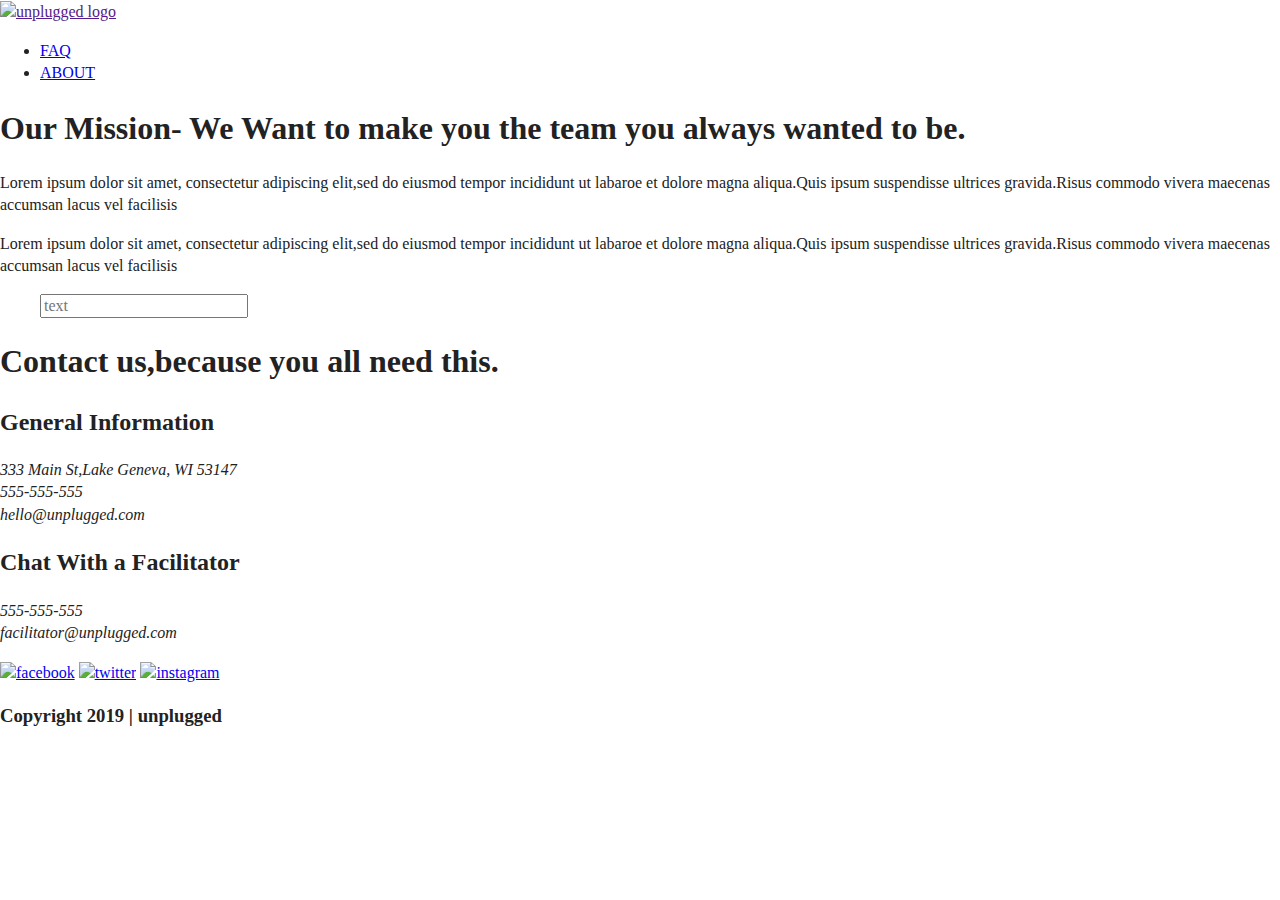
==== about/index.html @ 47b079c8 "Updated About Page" ====
<!doctype html>
<html class="no-js" lang="">

<head>
  <meta charset="utf-8">
  <title></title>
  <meta name="description" content="">
  <meta name="viewport" content="width=device-width, initial-scale=1">

  <meta property="og:title" content="">
  <meta property="og:type" content="">
  <meta property="og:url" content="">
  <meta property="og:image" content="">

  <link rel="manifest" href="site.webmanifest">
  <link rel="apple-touch-icon" href="icon.png">
  <!-- Place favicon.ico in the root directory -->

  <link rel="stylesheet" href="../css/normalize.css">
  <link rel="stylesheet" href="../css/main.css">

  <meta name="theme-color" content="#fafafa">
</head>

<body>
   
      <header>
          
         <div class="content-wrapper">
             
            <a href=""><img scr="" alt="unplugged logo"></a>  

                  <div class="header-divider"></div>
                
                     <nav>  
                            <ul>
                            <li><a href="../faq/index.html" target="_blank">FAQ</a></li>
                            <li><a href="../about/index.html" target="_blank">ABOUT</a></li>
                            </ul>

                     </nav>

          </div>
               
       </header>
       
       <main>
         
           <section class="mission">

             <div class="content-wrapper">

                  <div class="mission-content">
                    
                   <h1>Our Mission- We Want to make you the team you always wanted to be.</h1>

                   <p>Lorem ipsum dolor sit amet, consectetur adipiscing elit,sed do eiusmod tempor incididunt ut labaroe et dolore magna aliqua.Quis ipsum suspendisse ultrices gravida.Risus commodo vivera maecenas accumsan lacus vel facilisis</p>

                   <p>Lorem ipsum dolor sit amet, consectetur adipiscing elit,sed do eiusmod tempor incididunt ut labaroe et dolore magna aliqua.Quis ipsum suspendisse ultrices gravida.Risus commodo vivera maecenas accumsan lacus vel facilisis</p>

                  </div>

             </div><!---- Mission Content Wrapper Ends-->
             

           </section>

           <section class="map">

            <figure>
              
              <input placeholder="text">

            </figure>
             
           </section>

           <section class="contact-section">

              <div calss="content-wrapper">
                
              <h1>Contact us,because you all need this.</h1>
               
                  <div class="general-info">
                    
                    <h2>General Information</h2>
                    <address>
                        <p>
                          333 Main St,Lake Geneva, WI 53147
                          <br>
                          555-555-555
                          <br>
                          hello@unplugged.com
                        </p>
                    </address>

                   </div>

                  <div class="facilitator">
                    
                    <h2>Chat With a Facilitator</h2>
                    <address>
                      <p>
                        
                        555-555-555
                        <br>
                        facilitator@unplugged.com
                      </p>
                    </address>


                  </div>

              </div>
             
           </section>

       </main> 

       <footer>
          
          <div class="content-wrapper">
            
            <div class="footer-content">
              
                <address class="contact">
                  
                </address>

                <div class="social">
                  

                   <div class="social-icons">
                    
                   <p>

                     <a href="https://www.facebook.com/" target="_blank"><img scr="img/facebook.png" alt="facebook"></a>
                     <a href="https://www.facebook.com/" target="_blank"><img scr="img/twitter.png" alt="twitter"></a>
                     <a href="https://www.facebook.com/" target="_blank"><img scr="img/instagram.png" alt="instagram"></a>

                   </p>

                   </div>

                </div>
                
                <div class="copyright">
                  <h3>Copyright 2019 | unplugged</h3>
                </div>
                    

           </div>

          </div>   
       
        </footer>    
 
  <script src="../js/vendor/modernizr-3.11.2.min.js"></script>
  <script src="../js/plugins.js"></script>
  <script src="../js/main.js"></script>

  <!-- Google Analytics: change UA-XXXXX-Y to be your site's ID. -->
  <script>
    window.ga = function () { ga.q.push(arguments) }; ga.q = []; ga.l = +new Date;
    ga('create', 'UA-XXXXX-Y', 'auto'); ga('set', 'anonymizeIp', true); ga('set', 'transport', 'beacon'); ga('send', 'pageview')
  </script>
  <script src="https://www.google-analytics.com/analytics.js" async></script>
</body>

</html>
---- css/main.css ----
/*! HTML5 Boilerplate v8.0.0 | MIT License | https://html5boilerplate.com/ */

/* main.css 2.1.0 | MIT License | https://github.com/h5bp/main.css#readme */
/*
 * What follows is the result of much research on cross-browser styling.
 * Credit left inline and big thanks to Nicolas Gallagher, Jonathan Neal,
 * Kroc Camen, and the H5BP dev community and team.
 */

/* ==========================================================================
   Base styles: opinionated defaults
   ========================================================================== */

html {
  color: #222;
  font-size: 1em;
  line-height: 1.4;
}

/*
 * Remove text-shadow in selection highlight:
 * https://twitter.com/miketaylr/status/12228805301
 *
 * Vendor-prefixed and regular ::selection selectors cannot be combined:
 * https://stackoverflow.com/a/16982510/7133471
 *
 * Customize the background color to match your design.
 */

::-moz-selection {
  background: #b3d4fc;
  text-shadow: none;
}

::selection {
  background: #b3d4fc;
  text-shadow: none;
}

/*
 * A better looking default horizontal rule
 */

hr {
  display: block;
  height: 1px;
  border: 0;
  border-top: 1px solid #ccc;
  margin: 1em 0;
  padding: 0;
}

/*
 * Remove the gap between audio, canvas, iframes,
 * images, videos and the bottom of their containers:
 * https://github.com/h5bp/html5-boilerplate/issues/440
 */

audio,
canvas,
iframe,
img,
svg,
video {
  vertical-align: middle;
}

/*
 * Remove default fieldset styles.
 */

fieldset {
  border: 0;
  margin: 0;
  padding: 0;
}

/*
 * Allow only vertical resizing of textareas.
 */

textarea {
  resize: vertical;
}

/* ==========================================================================
   Author's custom styles
   ========================================================================== */

/* ==========================================================================
   Helper classes
   ========================================================================== */

/*
 * Hide visually and from screen readers
 */

.hidden,
[hidden] {
  display: none !important;
}

/*
 * Hide only visually, but have it available for screen readers:
 * https://snook.ca/archives/html_and_css/hiding-content-for-accessibility
 *
 * 1. For long content, line feeds are not interpreted as spaces and small width
 *    causes content to wrap 1 word per line:
 *    https://medium.com/@jessebeach/beware-smushed-off-screen-accessible-text-5952a4c2cbfe
 */

.sr-only {
  border: 0;
  clip: rect(0, 0, 0, 0);
  height: 1px;
  margin: -1px;
  overflow: hidden;
  padding: 0;
  position: absolute;
  white-space: nowrap;
  width: 1px;
  /* 1 */
}

/*
 * Extends the .sr-only class to allow the element
 * to be focusable when navigated to via the keyboard:
 * https://www.drupal.org/node/897638
 */

.sr-only.focusable:active,
.sr-only.focusable:focus {
  clip: auto;
  height: auto;
  margin: 0;
  overflow: visible;
  position: static;
  white-space: inherit;
  width: auto;
}

/*
 * Hide visually and from screen readers, but maintain layout
 */

.invisible {
  visibility: hidden;
}

/*
 * Clearfix: contain floats
 *
 * For modern browsers
 * 1. The space content is one way to avoid an Opera bug when the
 *    `contenteditable` attribute is included anywhere else in the document.
 *    Otherwise it causes space to appear at the top and bottom of elements
 *    that receive the `clearfix` class.
 * 2. The use of `table` rather than `block` is only necessary if using
 *    `:before` to contain the top-margins of child elements.
 */

.clearfix::before,
.clearfix::after {
  content: " ";
  display: table;
}

.clearfix::after {
  clear: both;
}

/* ==========================================================================
   EXAMPLE Media Queries for Responsive Design.
   These examples override the primary ('mobile first') styles.
   Modify as content requires.
   ========================================================================== */

@media only screen and (min-width: 35em) {
  /* Style adjustments for viewports that meet the condition */
}

@media print,
  (-webkit-min-device-pixel-ratio: 1.25),
  (min-resolution: 1.25dppx),
  (min-resolution: 120dpi) {
  /* Style adjustments for high resolution devices */
}

/* ==========================================================================
   Print styles.
   Inlined to avoid the additional HTTP request:
   https://www.phpied.com/delay-loading-your-print-css/
   ========================================================================== */

@media print {
  *,
  *::before,
  *::after {
    background: #fff !important;
    color: #000 !important;
    /* Black prints faster */
    box-shadow: none !important;
    text-shadow: none !important;
  }

  a,
  a:visited {
    text-decoration: underline;
  }

  a[href]::after {
    content: " (" attr(href) ")";
  }

  abbr[title]::after {
    content: " (" attr(title) ")";
  }

  /*
   * Don't show links that are fragment identifiers,
   * or use the `javascript:` pseudo protocol
   */
  a[href^="#"]::after,
  a[href^="javascript:"]::after {
    content: "";
  }

  pre {
    white-space: pre-wrap !important;
  }

  pre,
  blockquote {
    border: 1px solid #999;
    page-break-inside: avoid;
  }

  /*
   * Printing Tables:
   * https://web.archive.org/web/20180815150934/http://css-discuss.incutio.com/wiki/Printing_Tables
   */
  thead {
    display: table-header-group;
  }

  tr,
  img {
    page-break-inside: avoid;
  }

  p,
  h2,
  h3 {
    orphans: 3;
    widows: 3;
  }

  h2,
  h3 {
    page-break-after: avoid;
  }
}
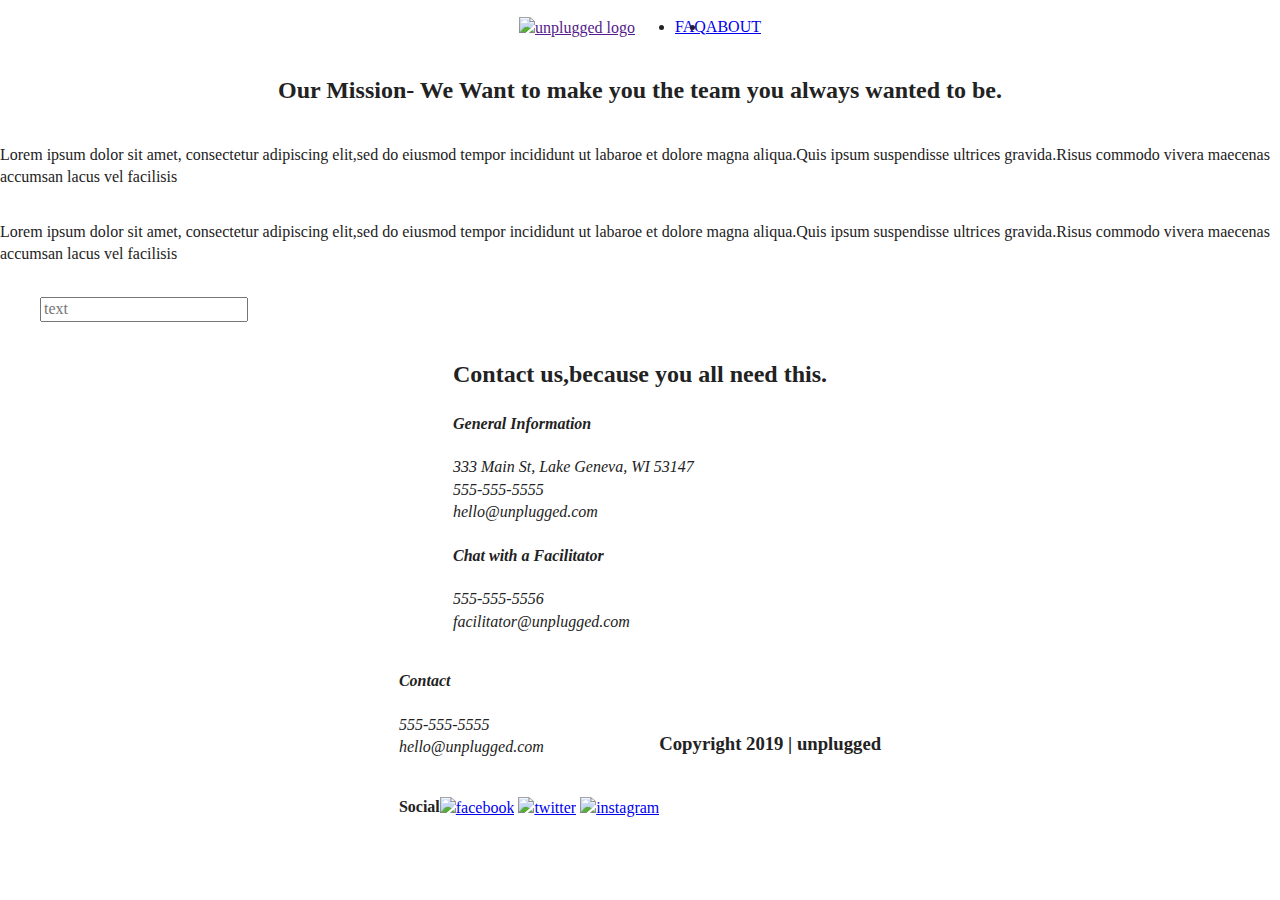
==== commit a6957445: "Updated home, faq,about and css pages" ====
--- a/about/index.html
+++ b/about/index.html
@@ -25,7 +25,6 @@
 <body>
    
       <header>
-          
          <div class="content-wrapper">
              
             <a href=""><img scr="" alt="unplugged logo"></a>  
@@ -47,13 +46,10 @@
        <main>
          
            <section class="mission">
-
              <div class="content-wrapper">
+                  <h2>Our Mission- We Want to make you the team you always wanted to be.</h2>
 
                   <div class="mission-content">
-                    
-                   <h1>Our Mission- We Want to make you the team you always wanted to be.</h1>
-
                    <p>Lorem ipsum dolor sit amet, consectetur adipiscing elit,sed do eiusmod tempor incididunt ut labaroe et dolore magna aliqua.Quis ipsum suspendisse ultrices gravida.Risus commodo vivera maecenas accumsan lacus vel facilisis</p>
 
                    <p>Lorem ipsum dolor sit amet, consectetur adipiscing elit,sed do eiusmod tempor incididunt ut labaroe et dolore magna aliqua.Quis ipsum suspendisse ultrices gravida.Risus commodo vivera maecenas accumsan lacus vel facilisis</p>
@@ -61,61 +57,40 @@
                   </div>
 
              </div><!---- Mission Content Wrapper Ends-->
-             
-
+          
            </section>
 
            <section class="map">
-
-            <figure>
-              
-              <input placeholder="text">
-
-            </figure>
-             
+            <figure><input placeholder="text"></figure>           
            </section>
 
            <section class="contact-section">
 
               <div calss="content-wrapper">
                 
-              <h1>Contact us,because you all need this.</h1>
-               
-                  <div class="general-info">
-                    
-                    <h2>General Information</h2>
-                    <address>
-                        <p>
-                          333 Main St,Lake Geneva, WI 53147
-                          <br>
-                          555-555-555
-                          <br>
-                          hello@unplugged.com
-                        </p>
-                    </address>
-
-                   </div>
-
-                  <div class="facilitator">
-                    
-                    <h2>Chat With a Facilitator</h2>
-                    <address>
-                      <p>
-                        
-                        555-555-555
-                        <br>
-                        facilitator@unplugged.com
-                      </p>
-                    </address>
-
-
-                  </div>
-
-              </div>
-             
-           </section>
-
-       </main> 
+              <h2>Contact us,because you all need this.</h2>
+          
+              <address class="contact-content">
+              <div>
+              <h4>General Information</h4>
+              <p>
+              333 Main St, Lake Geneva, WI 53147<br>
+              555-555-5555<br>
+              hello@unplugged.com
+              </p>
+             </div>
+             <div>
+            <h4>Chat with a Facilitator</h4>
+            <p>
+              555-555-5556<br>
+              facilitator@unplugged.com
+            </p>
+            </div>
+            </address> <!-- contact-content div ends -->
+           
+          </div>
+      </section>
+    </main> 
 
        <footer>
           
@@ -124,11 +99,15 @@
             <div class="footer-content">
               
                 <address class="contact">
-                  
+                   <h4>Contact</h4>
+                    <p>
+                    555-555-5555<br>
+                    hello@unplugged.com
+                    </p>
                 </address>
 
                 <div class="social">
-                  
+                   <h4>Social</h4>
 
                    <div class="social-icons">
                     
@@ -143,16 +122,13 @@
                    </div>
 
                 </div>
-                
-                <div class="copyright">
-                  <h3>Copyright 2019 | unplugged</h3>
-                </div>
-                    
-
-           </div>
+              </div>
 
           </div>   
-       
+             
+            <div class="copyright">
+            <h3>Copyright 2019 | unplugged</h3>
+            </div>
         </footer>    
  
   <script src="../js/vendor/modernizr-3.11.2.min.js"></script>
--- a/css/main.css
+++ b/css/main.css
@@ -87,6 +87,131 @@
    Author's custom styles
    ========================================================================== */
 
+   /*----------BASE HEADER AND FOOTER STYLES-----------*/
+
+   header,
+   footer {
+    display: flex;
+    justify-content: center;
+    align-items: center;
+    flex-flow: row wrap;
+   }
+
+  .content-wrapper{
+    display: flex;
+    justify-content: center;
+    align-items: center;
+    flex-flow: row wrap;
+   }
+
+   header nav {
+    display: flex;
+    justify-content: space-around;
+    align-items: center;
+    flex-flow: row wrap;
+   }
+
+   header nav ul {
+
+    display: flex;
+    justify-content: center;
+    align-items: center;
+   }
+
+   footer .social{
+     display: flex;
+    justify-content: center;
+    align-items: center;
+
+   }
+
+   footer .social-icons{
+    display: flex;
+    justify-content: center;
+    align-items: center;
+   }
+
+   /*--------Main Area Base Styles----------*/
+
+   .hero-area {
+     display: flex;
+    justify-content: center;
+    align-items: center;
+    flex-flow: row wrap;
+   }
+
+   aside {
+     
+    display: flex;
+    justify-content: center;
+    align-items: center;
+    flex-flow: row wrap;
+   }
+
+   .features {
+    display: flex;
+    justify-content: center;
+    align-items: center;
+    flex-flow: row wrap;
+   }
+
+   .features-items{
+
+    display: flex;
+    justify-content: center;
+    align-items: center;
+    flex-flow: row wrap;
+   }
+   
+   .reviews{
+    display: flex;
+    justify-content: center;
+    align-items: center;
+    flex-flow: row wrap;
+   }
+
+
+   /***-------- About Page-----****/
+
+   .mission {
+
+    display: flex;
+    justify-content: center;
+    align-items: center;
+    flex-flow: row wrap;
+   }
+
+   .mission-content {
+
+    display: flex;
+    justify-content: center;
+    align-items: center;
+    flex-flow: row wrap;
+   }
+
+   .contact-section {
+    display: flex;
+    justify-content: center;
+    align-items: center;
+    flex-flow: row wrap;
+   }
+
+    /***-------- Faq's Page-----****/
+
+   .faq {
+
+    display: flex;
+    justify-content: center;
+    align-items: center;
+    flex-flow: row wrap;
+   }
+
+   .faq-contact-wrapper{
+    display: flex;
+    justify-content: center;
+    align-items: center;
+    flex-flow: row wrap;
+   }
 /* ==========================================================================
    Helper classes
    ========================================================================== */
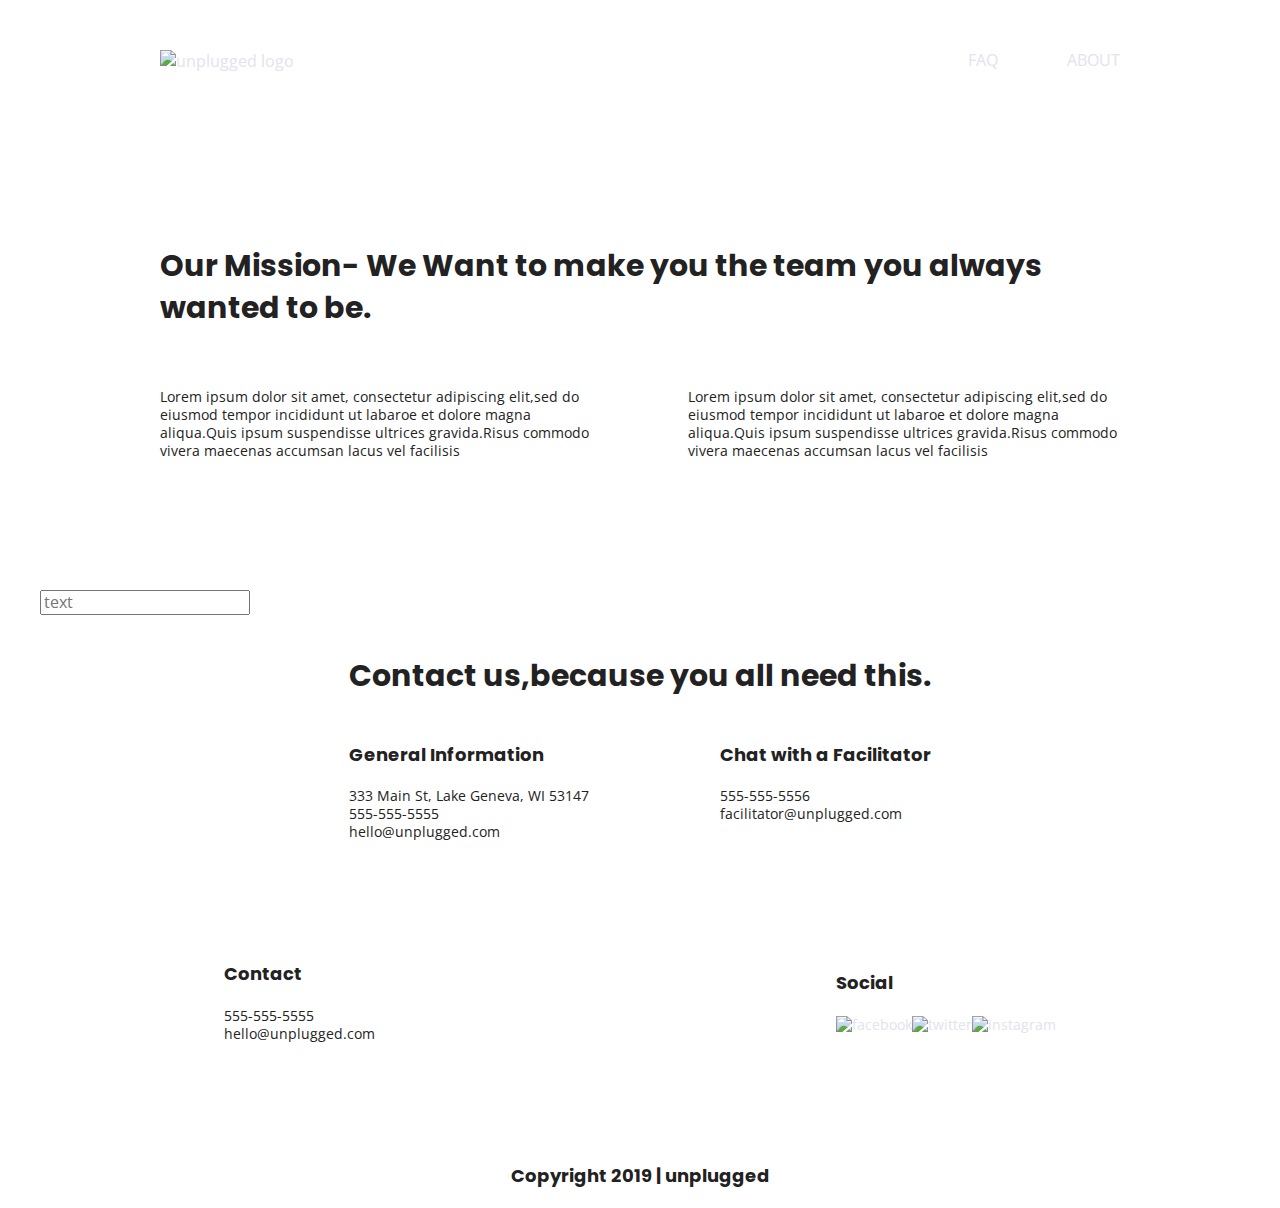
==== commit effb5967: "Added Styles to css" ====
--- a/about/index.html
+++ b/about/index.html
@@ -20,6 +20,8 @@
   <link rel="stylesheet" href="../css/main.css">
 
   <meta name="theme-color" content="#fafafa">
+  <!-- Google Fonts -->
+<link href="https://fonts.googleapis.com/css?family=Open+Sans:400,700|Poppins:500,700" rel="stylesheet">
 </head>
 
 <body>
--- a/css/main.css
+++ b/css/main.css
@@ -87,6 +87,68 @@
    Author's custom styles
    ========================================================================== */
 
+   /* General Styles */
+ 
+html {
+  font-size: 16px;
+}
+ 
+body {
+    font-family: 'Open Sans', sans-serif;
+    font-size: 1em;
+    text-align: left;
+}
+ 
+ul, 
+ol {
+ 
+ list-style: none;
+}
+ 
+a {
+   color: #e2e3ed;
+   text-decoration: none;
+  
+}
+ 
+h2 {
+   font-family: 'Poppins', sans-serif;
+   font-size: 1.875em;
+}
+ 
+h3, 
+h4 {
+  font-family: 'Poppins', sans-serif;
+  margin:20px 0;
+  font-size: 1.125em;
+}
+ 
+p {
+  font-size: 0.875em;
+  line-height: 1.285;
+  
+}
+ 
+img {
+ 
+}
+ 
+figure {
+ 
+}
+ 
+address {
+
+  font-style: normal;
+ 
+}
+ 
+.content-wrapper {
+  width:90%;
+  margin:50px 0;
+ 
+}
+
    /*----------BASE HEADER AND FOOTER STYLES-----------*/
 
    header,
@@ -96,78 +158,134 @@
     align-items: center;
     flex-flow: row wrap;
    }
-
-  .content-wrapper{
-    display: flex;
-    justify-content: center;
-    align-items: center;
-    flex-flow: row wrap;
-   }
-
+   
+   header {
+    padding: 15px 0;
+   } 
+
+  header .content-wrapper{
+    display: flex;
+    justify-content: center;
+    align-items: center;
+    flex-flow: row wrap;
+    margin: 0;
+   }
+   
+   .header-divider{
+
+       width:100%;
+       height:1px;
+       margin:10px 0 20px 0;
+   }
    header nav {
     display: flex;
     justify-content: space-around;
     align-items: center;
     flex-flow: row wrap;
+    width:60%;
    }
 
    header nav ul {
 
     display: flex;
-    justify-content: center;
-    align-items: center;
-   }
-
-   footer .social{
-     display: flex;
-    justify-content: center;
-    align-items: center;
-
-   }
+    justify-content: space-around;
+    width: 100%;
+   }
+   
+   footer {
+    flex-direction: column;
+   }
+
+   footer p {
+    margin:0;
+   }
+   
+    footer .content-wrapper {
+    width: 55%;
+    margin:  50px 0;
+  }
+
+  footer.contact {
+    margin-bottom: 50px;
+  }
 
    footer .social-icons{
     display: flex;
-    justify-content: center;
-    align-items: center;
+    justify-content: space-around;
+    align-items: center;
+   }
+
+   footer .social-icons p {
+    display: flex;
+    justify-content: space-around;
+    align-items: center;
+   }
+
+   footer.copyright {
+    margin: 20px 0;
+
    }
 
    /*--------Main Area Base Styles----------*/
-
+   
+   /********Hero Area******/
    .hero-area {
      display: flex;
     justify-content: center;
-    align-items: center;
-    flex-flow: row wrap;
-   }
-
-   aside {
-     
-    display: flex;
-    justify-content: center;
-    align-items: center;
-    flex-flow: row wrap;
-   }
-
+    flex-flow: row wrap;
+   }
+   
+   /******Aside Area******/
+   aside {   
+    display: flex;
+    justify-content: center;
+    align-items: center;
+    flex-flow: row wrap;
+   }
+    
+
+    /*****Features******/
    .features {
     display: flex;
     justify-content: center;
-    align-items: center;
-    flex-flow: row wrap;
-   }
-
-   .features-items{
-
-    display: flex;
-    justify-content: center;
-    align-items: center;
-    flex-flow: row wrap;
-   }
-   
+    flex-flow: row wrap;
+   }
+   
+   .features h2 {
+    margin-bottom: 60px;
+   } 
+
+   .features article{
+    width: 63%;
+    margin: 30px 0;
+   }
+
+   .features .features-items{
+
+    display: flex;
+    justify-content: center;
+    align-items: center;
+    flex-flow: row wrap;
+   }
+   
+   .features p{
+    margin: 0;
+   }
+
+   /******Reviews********/
    .reviews{
     display: flex;
     justify-content: center;
-    align-items: center;
-    flex-flow: row wrap;
+    flex-flow: row wrap;
+   }
+   
+   .reviews h2 {
+    margin-bottom: 40px;
+   }
+   
+   .reviews h3 {
+    width:55%;
+    margin: 20px 0;
    }
 
 
@@ -181,22 +299,17 @@
     flex-flow: row wrap;
    }
 
-   .mission-content {
-
-    display: flex;
-    justify-content: center;
-    align-items: center;
-    flex-flow: row wrap;
-   }
-
    .contact-section {
     display: flex;
     justify-content: center;
     align-items: center;
     flex-flow: row wrap;
    }
-
-    /***-------- Faq's Page-----****/
+   
+   .contact-content p {
+  margin: 0;
+} 
+  /***-------- Faq's Page-----****/
 
    .faq {
 
@@ -206,12 +319,21 @@
     flex-flow: row wrap;
    }
 
-   .faq-contact-wrapper{
-    display: flex;
-    justify-content: center;
-    align-items: center;
-    flex-flow: row wrap;
-   }
+   .faq .contact-wrapper{
+    margin: 50px 0 0 0;
+    display: flex;
+    justify-content: center;
+    align-items: center;
+    flex-flow: row wrap;
+   }
+
+   .faq h2 {
+  margin-bottom: 40px;
+}
+
+.faq-content {
+  margin-bottom: 50px;
+}
 /* ==========================================================================
    Helper classes
    ========================================================================== */
@@ -294,21 +416,229 @@
   clear: both;
 }
 
+aside .form {
+  margin-top: 30px;
+}
+ 
+input[type=text] {
+  box-sizing: border-box;
+  width: 100%;
+  color: #2a423a;
+  font-style: italic;
+  padding: 1em;
+}
+ 
+input[type=button] {
+  width: 100%;
+  padding: 20px 0;
+  margin-top: 20px;
+  background-color: #2a423a;
+  font-family: 'Poppins', Helvetica, Arial, sans-serif;
+  font-weight: 500;
+  font-size: 1.125em;
+  color: #e2e3ed;
+  border: none;
+  text-align: center;
+  text-transform: uppercase;
+}
+
 /* ==========================================================================
    EXAMPLE Media Queries for Responsive Design.
    These examples override the primary ('mobile first') styles.
    Modify as content requires.
    ========================================================================== */
 
-@media only screen and (min-width: 35em) {
-  /* Style adjustments for viewports that meet the condition */
-}
-
-@media print,
-  (-webkit-min-device-pixel-ratio: 1.25),
-  (min-resolution: 1.25dppx),
-  (min-resolution: 120dpi) {
-  /* Style adjustments for high resolution devices */
+@media only screen and (min-width:768px){
+
+  /*TABLET STYLES GO HERE*/
+
+   .content-wrapper {
+        max-width: 640px;
+        margin: 100px 0;
+    }
+
+    /* Header */
+ 
+    header {
+      
+       justify-content: space-around;
+       padding: 33px 0;
+    }
+ 
+    header .content-wrapper {
+        width:100%;
+        justify-content: space-between;
+    }
+ 
+    header nav {
+      
+        width:20%; 
+    }
+ 
+    header nav ul {
+     justify-content: space-between;
+    }
+ 
+    .header-divider {
+        display: none;
+    }
+ 
+    /* Hero Area */
+ 
+    /* Aside */
+    aside .content-wrapper {
+        margin: 50px 0;
+        display: flex;
+        justify-content: space-between;
+        flex-flow:row wrap; 
+    }
+ 
+    aside .content-wrapper .form-description,
+    aside .content-wrapper .form {        
+        width: 40%;       
+        margin: 0;
+    }
+ 
+    /* Features */
+ 
+    .features article {
+      display: flex;
+      justify-content: center;
+      align-items: center;
+      flex-flow: column; wrap;
+      flex-basis: 50%;
+ 
+    }
+ 
+    .features .features-item-description {
+        width: 50%;
+    }
+ 
+    /* Reviews */
+    .reviews article {
+
+      display: flex;
+      justify-content: space-between;
+ 
+    }
+    
+    .reviews article div {
+        width: 49%;       
+    }
+ 
+    /* Footer */
+    footer .content-wrapper {
+        width: 65%;
+        margin: 100px 0;
+    }
+    
+    .footer-content {
+
+      display: flex;
+      justify-content: space-between;
+      align-items: center;
+    }
+ 
+    footer .contact {
+        margin-bottom: 0;
+    }
+ 
+    footer .copyright{
+
+      }
+
+     /*About Page*/
+
+     .mission-content {
+        display:flex;
+        justify-content: space-between;
+        align-items: center;
+        padding-top: 20px;
+    }
+ 
+    .mission-content p {
+        width: 45%;
+    }
+ 
+    .contact-section .content-wrapper h2 {
+        width:80%;
+    }
+ 
+    .contact-content {
+        display:flex;
+        justify-content:space-between;
+        align-items:flex-start;
+      }
+
+      /*Faq Page*/
+
+      .faq .content-wrapper {
+        justify-content: space-between;
+    }
+    
+    .faq-content {
+        flex-basis: 40%;
+    }
+
+    .faq h2 {
+        width: 100%;
+    }
+}
+
+
+
+@media only screen and (min-width:1200px){
+  /*Desktop Styles Go Here*/
+
+ .content-wrapper {
+         max-width: 960px;
+    }
+ 
+     /* Hero */
+    .hero-area h1 {
+        width: 60%;
+    }
+ 
+    /* Aside */
+    aside .content-wrapper {
+        justify-content:space-around;
+    }
+ 
+    aside .content-wrapper .form-description,
+    aside .content-wrapper .form {
+        width:30%;
+    }
+ 
+    /* Features */
+    .features h2 {
+        width:90%; 
+    }
+ 
+    .features article {
+        flex-basis: 33%;
+    }
+ 
+    /* Reviews */ 
+    .reviews article div {
+        width: 42%;
+    }
+ 
+/* ==========================================================================
+   About Page
+   ========================================================================== */
+    .mission h2,
+    .contact-section .content-wrapper h2 {
+        width: 95%;
+    }
+ 
+/* ==========================================================================
+   FAQ Page
+   ========================================================================== */
+    .faq h2 {
+        width: 100%;
+    }
+ 
+
 }
 
 /* ==========================================================================
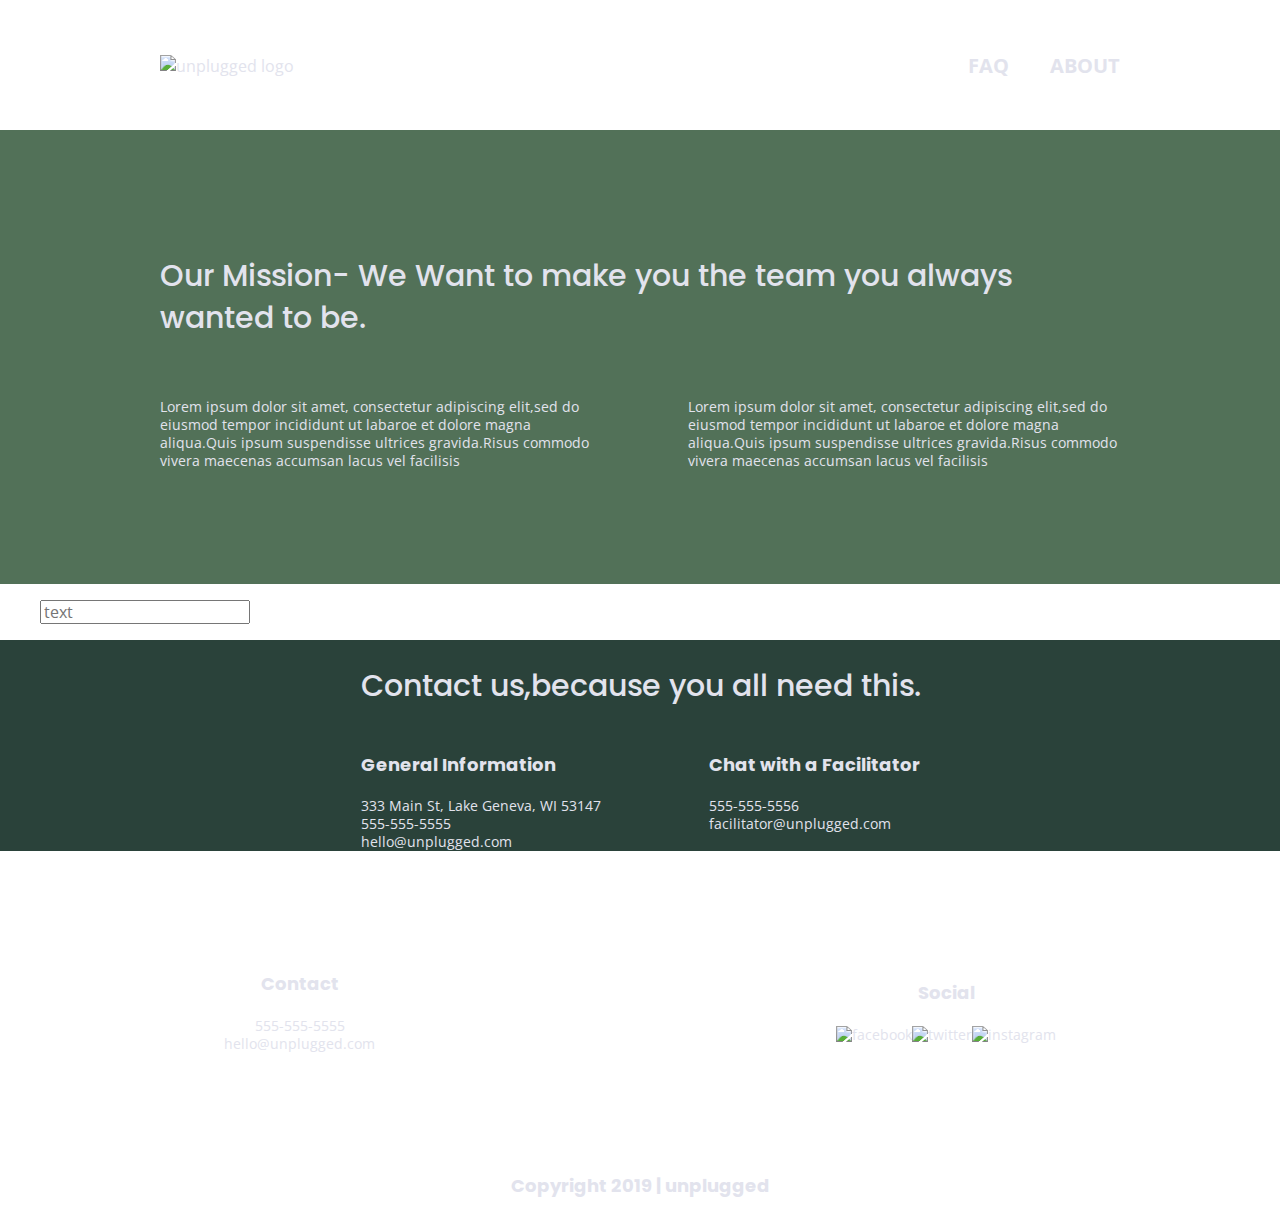
==== commit 9d925d7c: "Adding Image Styles and Images" ====
--- a/about/index.html
+++ b/about/index.html
@@ -29,7 +29,7 @@
       <header>
          <div class="content-wrapper">
              
-            <a href=""><img scr="" alt="unplugged logo"></a>  
+            <a href=""><img src="../img/logo.jpg" alt="unplugged logo"></a>  
 
                   <div class="header-divider"></div>
                 
--- a/css/main.css
+++ b/css/main.css
@@ -96,13 +96,14 @@
 body {
     font-family: 'Open Sans', sans-serif;
     font-size: 1em;
+    color: #e2e3ed;
     text-align: left;
 }
  
 ul, 
 ol {
  
- list-style: none;
+ list-style-type: none;
 }
  
 a {
@@ -113,6 +114,7 @@
  
 h2 {
    font-family: 'Poppins', sans-serif;
+   font-weight: 500;
    font-size: 1.875em;
 }
  
@@ -121,6 +123,7 @@
   font-family: 'Poppins', sans-serif;
   margin:20px 0;
   font-size: 1.125em;
+  margin: 20px 0;
 }
  
 p {
@@ -130,7 +133,7 @@
 }
  
 img {
- 
+ width:100%;
 }
  
 figure {
@@ -173,16 +176,22 @@
    
    .header-divider{
 
+       background: #3a3a3a; 
        width:100%;
        height:1px;
        margin:10px 0 20px 0;
    }
    header nav {
+
+    width: 60%;
+    font-size: 1.125em;
+    font-weight: 700;
+    text-transform: uppercase;
     display: flex;
     justify-content: space-around;
     align-items: center;
     flex-flow: row wrap;
-    width:60%;
+
    }
 
    header nav ul {
@@ -192,7 +201,13 @@
     width: 100%;
    }
    
+   header nav ul li {
+   font-size: 1.125em;
+   }
+
+
    footer {
+    text-align: center;
     flex-direction: column;
    }
 
@@ -217,7 +232,7 @@
 
    footer .social-icons p {
     display: flex;
-    justify-content: space-around;
+    justify-content: center;
     align-items: center;
    }
 
@@ -235,191 +250,37 @@
     flex-flow: row wrap;
    }
    
+   .hero-area h1 {
+  font-size: 2.25em;
+  font-family: 'Poppins', Helvetica, Arial, sans-serif;
+  font-weight: 500; 
+  line-height: 1.2; 
+  }
+   
+  .hero-area .content-wrapper {
+    
+    background: url('../img/bridge.jpg') center no-repeat #333;
+    background-size: cover; 
+    display: flex;
+    justify-content: center;
+    flex-flow: row wrap; 
+
+   }
+
+
    /******Aside Area******/
-   aside {   
+   aside {  
+    background-color: #527158;  
     display: flex;
     justify-content: center;
     align-items: center;
     flex-flow: row wrap;
    }
     
-
-    /*****Features******/
-   .features {
-    display: flex;
-    justify-content: center;
-    flex-flow: row wrap;
-   }
-   
-   .features h2 {
-    margin-bottom: 60px;
-   } 
-
-   .features article{
-    width: 63%;
-    margin: 30px 0;
-   }
-
-   .features .features-items{
-
-    display: flex;
-    justify-content: center;
-    align-items: center;
-    flex-flow: row wrap;
-   }
-   
-   .features p{
-    margin: 0;
-   }
-
-   /******Reviews********/
-   .reviews{
-    display: flex;
-    justify-content: center;
-    flex-flow: row wrap;
-   }
-   
-   .reviews h2 {
-    margin-bottom: 40px;
-   }
-   
-   .reviews h3 {
-    width:55%;
-    margin: 20px 0;
-   }
-
-
-   /***-------- About Page-----****/
-
-   .mission {
-
-    display: flex;
-    justify-content: center;
-    align-items: center;
-    flex-flow: row wrap;
-   }
-
-   .contact-section {
-    display: flex;
-    justify-content: center;
-    align-items: center;
-    flex-flow: row wrap;
-   }
-   
-   .contact-content p {
-  margin: 0;
-} 
-  /***-------- Faq's Page-----****/
-
-   .faq {
-
-    display: flex;
-    justify-content: center;
-    align-items: center;
-    flex-flow: row wrap;
-   }
-
-   .faq .contact-wrapper{
-    margin: 50px 0 0 0;
-    display: flex;
-    justify-content: center;
-    align-items: center;
-    flex-flow: row wrap;
-   }
-
-   .faq h2 {
-  margin-bottom: 40px;
-}
-
-.faq-content {
-  margin-bottom: 50px;
-}
-/* ==========================================================================
-   Helper classes
-   ========================================================================== */
-
-/*
- * Hide visually and from screen readers
- */
-
-.hidden,
-[hidden] {
-  display: none !important;
-}
-
-/*
- * Hide only visually, but have it available for screen readers:
- * https://snook.ca/archives/html_and_css/hiding-content-for-accessibility
- *
- * 1. For long content, line feeds are not interpreted as spaces and small width
- *    causes content to wrap 1 word per line:
- *    https://medium.com/@jessebeach/beware-smushed-off-screen-accessible-text-5952a4c2cbfe
- */
-
-.sr-only {
-  border: 0;
-  clip: rect(0, 0, 0, 0);
-  height: 1px;
-  margin: -1px;
-  overflow: hidden;
-  padding: 0;
-  position: absolute;
-  white-space: nowrap;
-  width: 1px;
-  /* 1 */
-}
-
-/*
- * Extends the .sr-only class to allow the element
- * to be focusable when navigated to via the keyboard:
- * https://www.drupal.org/node/897638
- */
-
-.sr-only.focusable:active,
-.sr-only.focusable:focus {
-  clip: auto;
-  height: auto;
-  margin: 0;
-  overflow: visible;
-  position: static;
-  white-space: inherit;
-  width: auto;
-}
-
-/*
- * Hide visually and from screen readers, but maintain layout
- */
-
-.invisible {
-  visibility: hidden;
-}
-
-/*
- * Clearfix: contain floats
- *
- * For modern browsers
- * 1. The space content is one way to avoid an Opera bug when the
- *    `contenteditable` attribute is included anywhere else in the document.
- *    Otherwise it causes space to appear at the top and bottom of elements
- *    that receive the `clearfix` class.
- * 2. The use of `table` rather than `block` is only necessary if using
- *    `:before` to contain the top-margins of child elements.
- */
-
-.clearfix::before,
-.clearfix::after {
-  content: " ";
-  display: table;
-}
-
-.clearfix::after {
-  clear: both;
-}
-
-aside .form {
+   aside .form{
   margin-top: 30px;
 }
- 
+
 input[type=text] {
   box-sizing: border-box;
   width: 100%;
@@ -427,7 +288,7 @@
   font-style: italic;
   padding: 1em;
 }
- 
+
 input[type=button] {
   width: 100%;
   padding: 20px 0;
@@ -442,6 +303,223 @@
   text-transform: uppercase;
 }
 
+    /*****Features******/
+    .features .content-wrapper {
+    
+    background: url('../img/unsplash.jpg') center no-repeat #333;
+    background-size: cover; 
+    display: flex;
+    justify-content: center;
+    flex-flow:row wrap; 
+
+   }
+   .features {
+    display: flex;
+    justify-content: center;
+    flex-flow: row wrap;
+   }
+   
+   .features h2 {
+    margin-bottom: 60px;
+   } 
+
+   .features article{
+    width: 63%;
+    margin: 30px 0;
+   }
+
+   .features .features-items{
+
+    display: flex;
+    justify-content: center;
+    align-items: center;
+    flex-flow: row wrap;
+   }
+   
+   .features p{
+    margin: 0;
+   }
+
+   /******Reviews********/
+   .reviews{
+    background-color: #2a423a;
+    display: flex;
+    justify-content: center;
+    flex-flow: row wrap;
+   }
+   
+   .reviews h2 {
+    margin-bottom: 40px;
+    line-height: 1;
+   }
+   
+   .reviews h3 {
+    width:55%;
+    margin: 20px 0;
+   }
+
+
+   /***-------- About Page-----****/
+
+   .mission {
+    
+    background-color: #527158;
+    display: flex;
+    justify-content: center;
+    align-items: center;
+    flex-flow: row wrap;
+   }
+
+   .contact-section {
+    background-color: #2a423a;
+    display: flex;
+    justify-content: center;
+    align-items: center;
+    flex-flow: row wrap;
+   }
+   
+   .contact-content p {
+  margin: 0;
+} 
+  /***-------- Faq's Page-----****/
+
+   .faq {
+    
+    background-color: #527158;
+    display: flex;
+    justify-content: center;
+    align-items: center;
+    flex-flow: row wrap;
+   }
+
+   .faq .contact-wrapper{
+    margin: 50px 0 0 0;
+    display: flex;
+    justify-content: center;
+    align-items: center;
+    flex-flow: row wrap;
+   }
+
+   .faq h2 {
+  margin-bottom: 40px;
+  line-height: 1;
+}
+
+.faq-content {
+  margin-bottom: 50px;
+}
+.faq-content h4 {
+  line-height: 1.333;
+}
+
+/* ==========================================================================
+   Helper classes
+   ========================================================================== */
+
+/*
+ * Hide visually and from screen readers
+ */
+
+.hidden,
+[hidden] {
+  display: none !important;
+}
+
+/*
+ * Hide only visually, but have it available for screen readers:
+ * https://snook.ca/archives/html_and_css/hiding-content-for-accessibility
+ *
+ * 1. For long content, line feeds are not interpreted as spaces and small width
+ *    causes content to wrap 1 word per line:
+ *    https://medium.com/@jessebeach/beware-smushed-off-screen-accessible-text-5952a4c2cbfe
+ */
+
+.sr-only {
+  border: 0;
+  clip: rect(0, 0, 0, 0);
+  height: 1px;
+  margin: -1px;
+  overflow: hidden;
+  padding: 0;
+  position: absolute;
+  white-space: nowrap;
+  width: 1px;
+  /* 1 */
+}
+
+/*
+ * Extends the .sr-only class to allow the element
+ * to be focusable when navigated to via the keyboard:
+ * https://www.drupal.org/node/897638
+ */
+
+.sr-only.focusable:active,
+.sr-only.focusable:focus {
+  clip: auto;
+  height: auto;
+  margin: 0;
+  overflow: visible;
+  position: static;
+  white-space: inherit;
+  width: auto;
+}
+
+/*
+ * Hide visually and from screen readers, but maintain layout
+ */
+
+.invisible {
+  visibility: hidden;
+}
+
+/*
+ * Clearfix: contain floats
+ *
+ * For modern browsers
+ * 1. The space content is one way to avoid an Opera bug when the
+ *    `contenteditable` attribute is included anywhere else in the document.
+ *    Otherwise it causes space to appear at the top and bottom of elements
+ *    that receive the `clearfix` class.
+ * 2. The use of `table` rather than `block` is only necessary if using
+ *    `:before` to contain the top-margins of child elements.
+ */
+
+.clearfix::before,
+.clearfix::after {
+  content: " ";
+  display: table;
+}
+
+.clearfix::after {
+  clear: both;
+}
+
+aside .form {
+  margin-top: 30px;
+}
+ 
+input[type=text] {
+  box-sizing: border-box;
+  width: 100%;
+  color: #2a423a;
+  font-style: italic;
+  padding: 1em;
+}
+ 
+input[type=button] {
+  width: 100%;
+  padding: 20px 0;
+  margin-top: 20px;
+  background-color: #2a423a;
+  font-family: 'Poppins', Helvetica, Arial, sans-serif;
+  font-weight: 500;
+  font-size: 1.125em;
+  color: #e2e3ed;
+  border: none;
+  text-align: center;
+  text-transform: uppercase;
+}
+
 /* ==========================================================================
    EXAMPLE Media Queries for Responsive Design.
    These examples override the primary ('mobile first') styles.
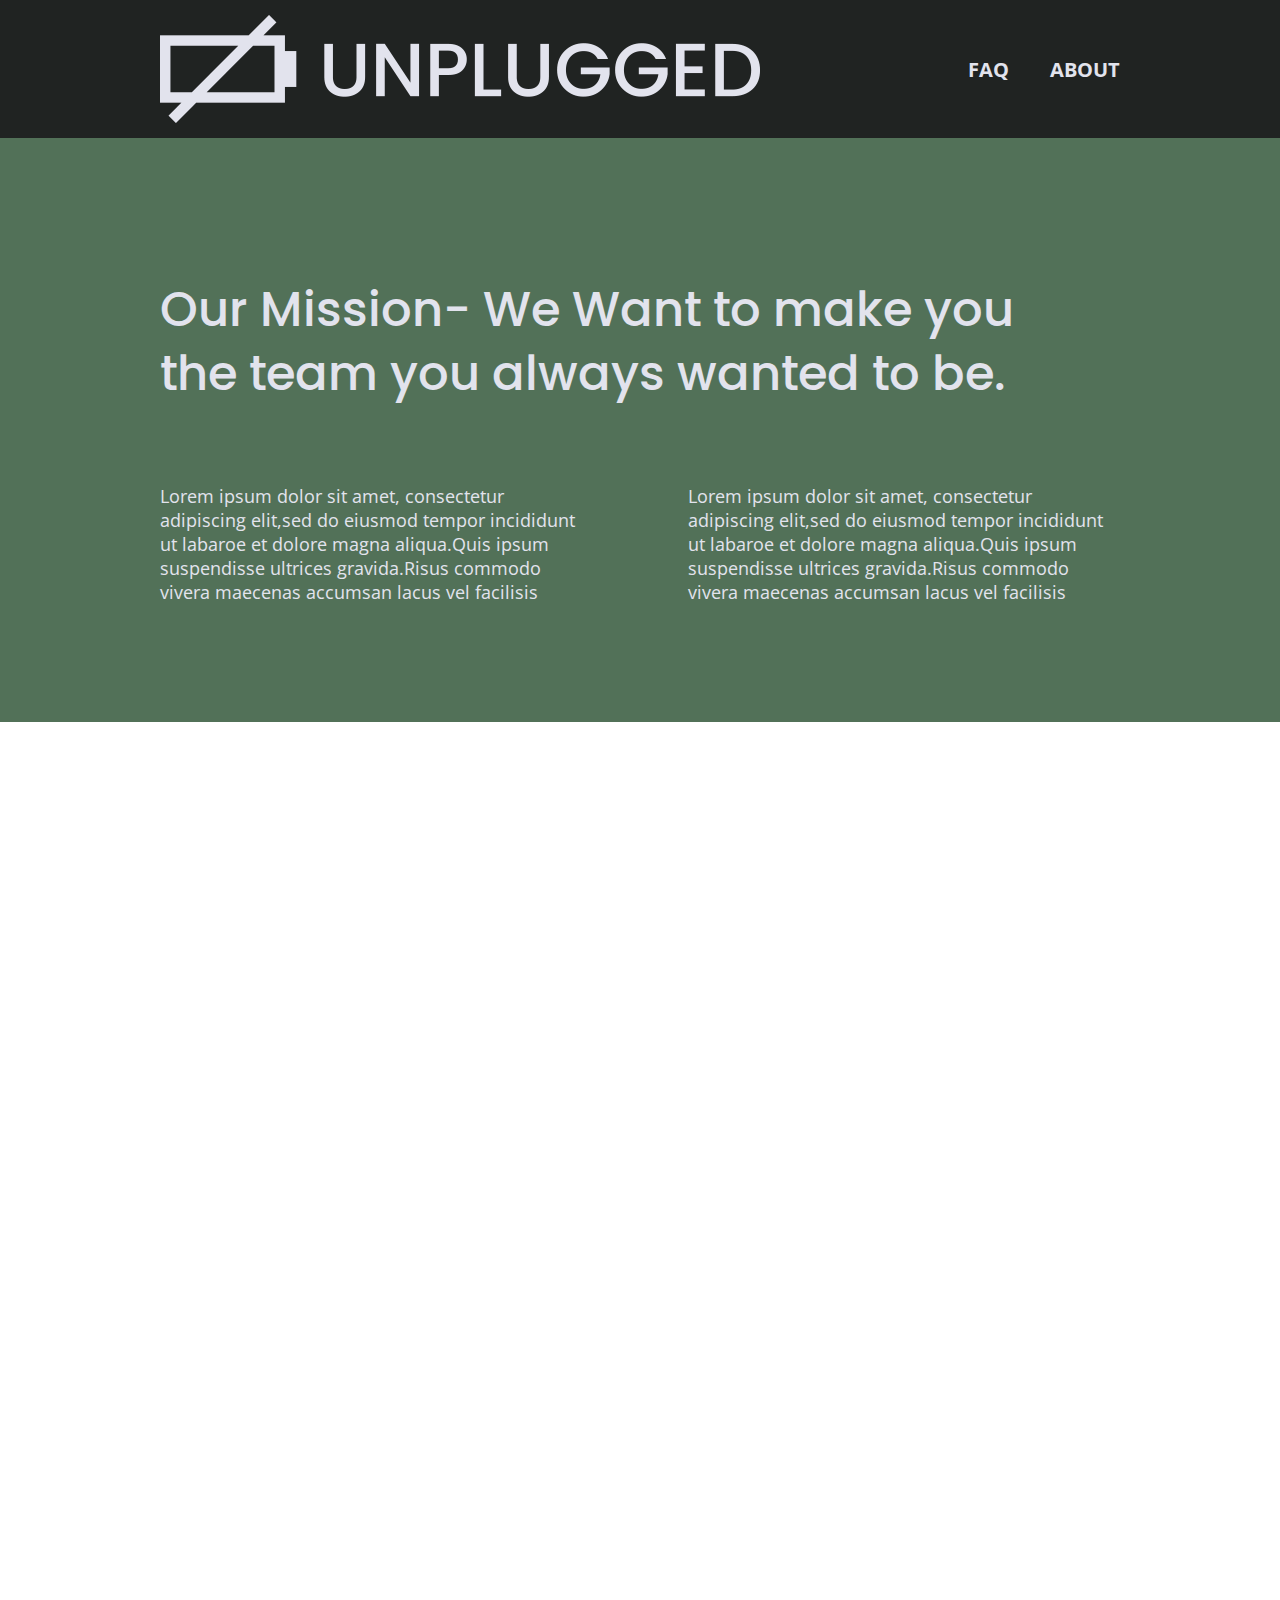
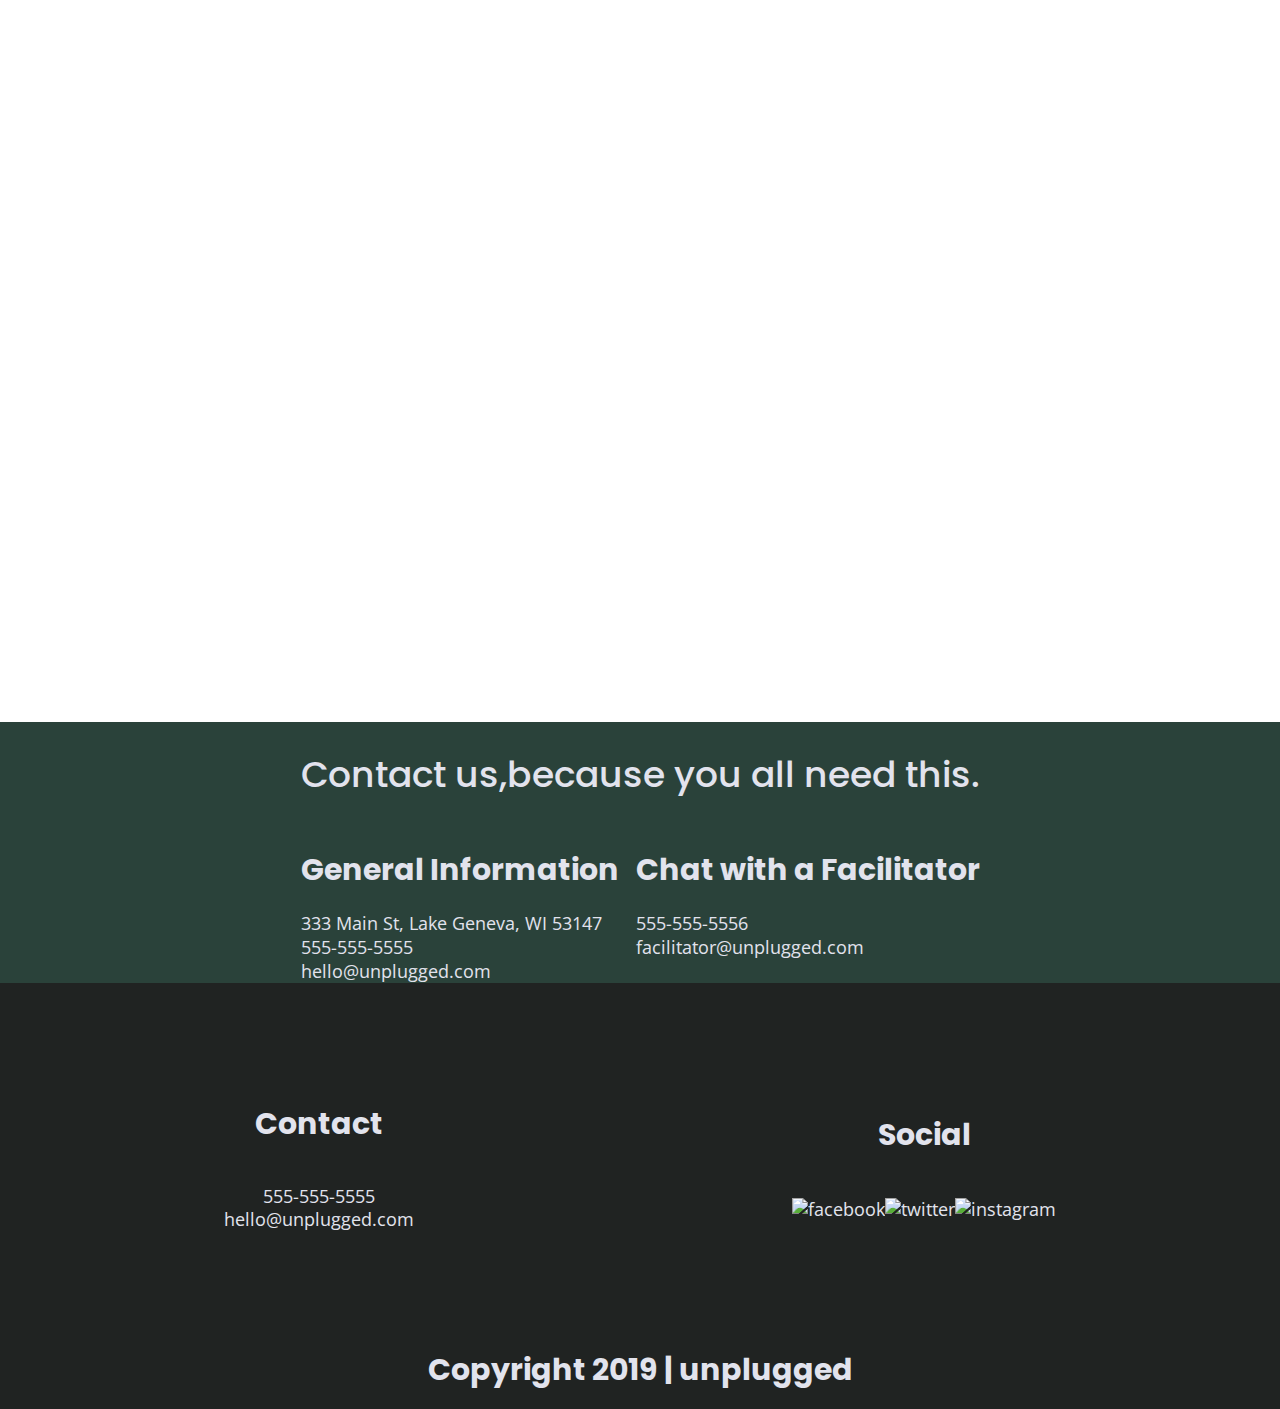
==== commit 70047381: "Added Map to the About Page" ====
--- a/about/index.html
+++ b/about/index.html
@@ -29,7 +29,7 @@
       <header>
          <div class="content-wrapper">
              
-            <a href=""><img src="../img/logo.jpg" alt="unplugged logo"></a>  
+            <a href=""><img src="../img/unpluggedlogo.png" alt="unplugged logo"></a>  
 
                   <div class="header-divider"></div>
                 
@@ -63,7 +63,12 @@
            </section>
 
            <section class="map">
-            <figure><input placeholder="text"></figure>           
+
+            <figure>
+              
+              <iframe src="https://www.google.com/maps/embed?pb=!1m18!1m12!1m3!1d3466.009772662945!2d-95.77701678541511!3d29.690496342161936!2m3!1f0!2f0!3f0!3m2!1i1024!2i768!4f13.1!3m3!1m2!1s0x8641202272e41ebf%3A0xeeccb9a1147aacf!2s5660%20W%20Grand%20Pkwy%20S%2C%20Richmond%2C%20TX%2077407!5e0!3m2!1sen!2sus!4v1596037859460!5m2!1sen!2sus" width="600" height="450" frameborder="0" style="border:0;" allowfullscreen="" aria-hidden="false" tabindex="0"></iframe>
+            </figure>  
+
            </section>
 
            <section class="contact-section">
--- a/css/main.css
+++ b/css/main.css
@@ -137,7 +137,7 @@
 }
  
 figure {
- 
+ margin:0;
 }
  
 address {
@@ -156,6 +156,7 @@
 
    header,
    footer {
+    background-color: #202322;
     display: flex;
     justify-content: center;
     align-items: center;
@@ -167,13 +168,23 @@
    } 
 
   header .content-wrapper{
+
     display: flex;
     justify-content: center;
     align-items: center;
     flex-flow: row wrap;
     margin: 0;
-   }
-   
+ 
+   }
+   
+   header figure {
+
+    width: 60%;
+    display: flex;
+    justify-content: center;
+    align-items: center;
+    flex-flow: row wrap;
+   }
    .header-divider{
 
        background: #3a3a3a; 
@@ -241,10 +252,14 @@
 
    }
 
-   /*--------Main Area Base Styles----------*/
+   /*--------Mobile Styles- Home Page----------*/
    
    /********Hero Area******/
    .hero-area {
+     background: url('../img/bridge.jpg') center no-repeat #333;
+    background-size: cover; 
+    background-position: center;
+    min-height: 500px;
      display: flex;
     justify-content: center;
     flex-flow: row wrap;
@@ -256,16 +271,6 @@
   font-weight: 500; 
   line-height: 1.2; 
   }
-   
-  .hero-area .content-wrapper {
-    
-    background: url('../img/bridge.jpg') center no-repeat #333;
-    background-size: cover; 
-    display: flex;
-    justify-content: center;
-    flex-flow: row wrap; 
-
-   }
 
 
    /******Aside Area******/
@@ -304,16 +309,11 @@
 }
 
     /*****Features******/
-    .features .content-wrapper {
-    
-    background: url('../img/unsplash.jpg') center no-repeat #333;
+  
+   .features {
+     background: url('../img/unsplash.jpg') center no-repeat #333;
     background-size: cover; 
-    display: flex;
-    justify-content: center;
-    flex-flow:row wrap; 
-
-   }
-   .features {
+    background-position: center;
     display: flex;
     justify-content: center;
     flex-flow: row wrap;
@@ -337,6 +337,7 @@
    }
    
    .features p{
+    text-align: center;
     margin: 0;
    }
 
@@ -369,7 +370,23 @@
     align-items: center;
     flex-flow: row wrap;
    }
-
+    
+   .map figure {
+    width:100%;
+    height:0;
+    padding-bottom: 125%;
+    overflow: hidden;
+    position: relative;
+   }
+
+   .map iframe {
+
+      width:100%;
+      height:100%;
+      position: absolute;
+      top:0;
+      left:0;
+   }
    .contact-section {
     background-color: #2a423a;
     display: flex;
@@ -530,10 +547,22 @@
 
   /*TABLET STYLES GO HERE*/
 
-   .content-wrapper {
-        max-width: 640px;
-        margin: 100px 0;
-    }
+   /* General styles */
+  .content-wrapper {
+    max-width: 640px;
+    margin: 100px 0;
+  }
+      
+  h2 {
+    font-size: 2.25em;
+    line-height: 1.333;
+  }
+
+  h3 {
+      font-size: 1.5em;
+      line-height: 1.25;
+  }
+
 
     /* Header */
  
@@ -547,7 +576,12 @@
         width:100%;
         justify-content: space-between;
     }
- 
+    
+     header figure {
+      
+        width:30%; 
+    }
+
     header nav {
       
         width:20%; 
@@ -562,6 +596,17 @@
     }
  
     /* Hero Area */
+
+    .hero-area {
+    min-height: 600px;
+  }
+
+  .hero-area h1 {
+    font-size: 3em;
+    line-height: 1;
+    margin: 0;
+}
+
  
     /* Aside */
     aside .content-wrapper {
@@ -578,7 +623,11 @@
     }
  
     /* Features */
- 
+     
+     .features h2 {
+    margin-bottom: 20px;
+    }
+
     .features article {
       display: flex;
       justify-content: center;
@@ -589,7 +638,7 @@
     }
  
     .features .features-item-description {
-        width: 50%;
+        width: 62%;
     }
  
     /* Reviews */
@@ -600,9 +649,19 @@
  
     }
     
+    .reviews h2 {
+    width: 85%;
+    }
+
+    .reviews article figure,
     .reviews article div {
-        width: 49%;       
-    }
+    width: 49%;
+     }
+
+     .reviews h3 {
+      width: 75%;
+      margin: 0;
+     }
  
     /* Footer */
     footer .content-wrapper {
@@ -615,14 +674,23 @@
       display: flex;
       justify-content: space-between;
       align-items: center;
+      flex-direction: row;
     }
  
     footer .contact {
         margin-bottom: 0;
     }
- 
+     
+     footer h4 {
+    font-size: 1.5em;
+    margin-bottom: 40px;
+  }
+
+  footer p {
+      line-height: 1.285;
+  }
     footer .copyright{
-
+      width:100%;
       }
 
      /*About Page*/
@@ -652,29 +720,55 @@
 
       .faq .content-wrapper {
         justify-content: space-between;
-    }
+       }
     
     .faq-content {
-        flex-basis: 40%;
+        flex-basis: 45%;
     }
 
     .faq h2 {
         width: 100%;
-    }
+       }
+
+     .faq h4,
+    .faq p {
+      font-size: .875em;
+      line-height: 1.125;
+  }
 }
 
 
 
 @media only screen and (min-width:1200px){
   /*Desktop Styles Go Here*/
+  
+  header {
+    padding: 15px 0;
+  }
 
  .content-wrapper {
          max-width: 960px;
     }
- 
+  
+   h2 {
+    font-size: 2.25em;
+  }
+
+  h3,
+  h4 {
+      font-size: 1.875em;
+  }
+
+  p {
+      font-size: 1.125em;
+      line-height: 1.333;
+  }
+     
      /* Hero */
     .hero-area h1 {
-        width: 60%;
+       
+        font-size: 3.75em;
+        width: 80%;
     }
  
     /* Aside */
@@ -686,7 +780,12 @@
     aside .content-wrapper .form {
         width:30%;
     }
- 
+    .form-description p {
+    font-size: 1.125em;
+  }
+
+
+
     /* Features */
     .features h2 {
         width:90%; 
@@ -700,21 +799,41 @@
     .reviews article div {
         width: 42%;
     }
- 
+    
+    .reviews h2 {
+    padding-bottom: 50px;
+  }
+
+  footer h4 {
+    font-size: 1.875em;
+  }
+
 /* ==========================================================================
    About Page
    ========================================================================== */
     .mission h2,
     .contact-section .content-wrapper h2 {
         width: 95%;
-    }
+        font-size: 3em;
+    }
+
+    .contact-content h4 {
+    font-size: 1.875em;
+  }
  
 /* ==========================================================================
    FAQ Page
    ========================================================================== */
-    .faq h2 {
-        width: 100%;
-    }
+   .faq h2 {
+    width: 100%;
+    font-size: 3em;
+  }
+    
+  .faq h4,
+  .faq p {
+      font-size: 1.125em;
+      line-height: 1;
+  }
  
 
 }
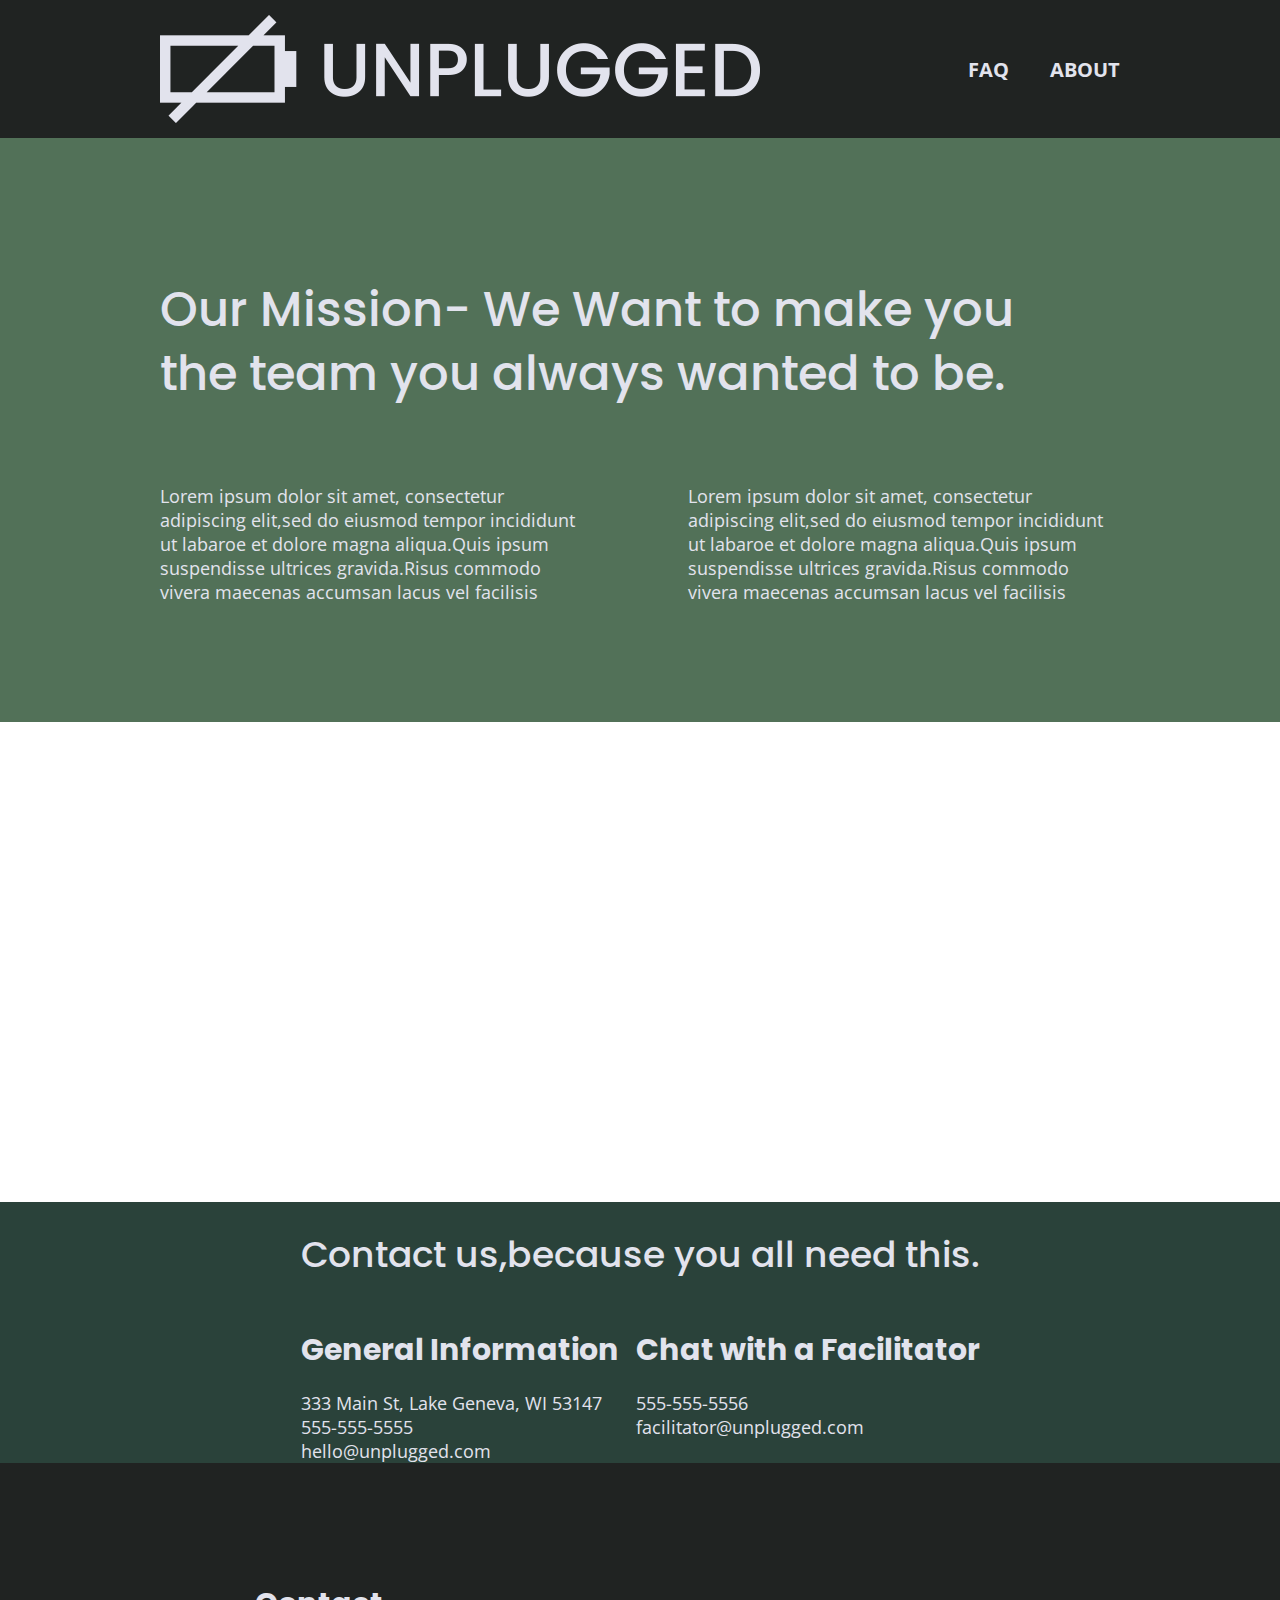
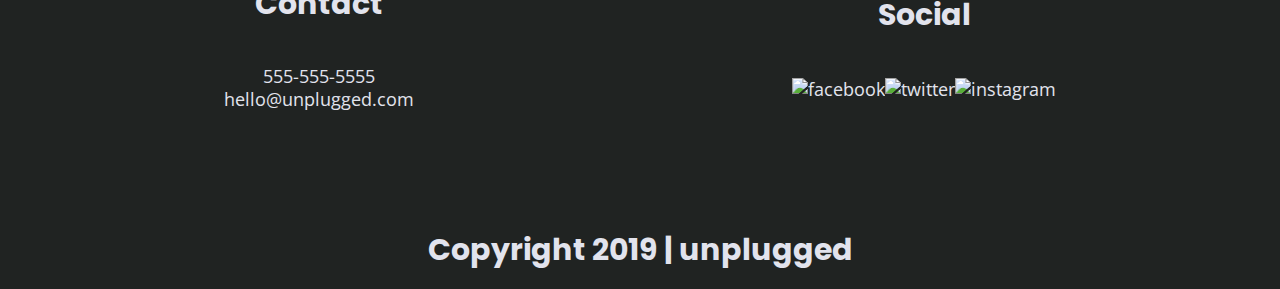
==== commit 56761e9c: "Added Icons and styles for features" ====
--- a/about/index.html
+++ b/about/index.html
@@ -18,6 +18,8 @@
 
   <link rel="stylesheet" href="../css/normalize.css">
   <link rel="stylesheet" href="../css/main.css">
+  <link rel="stylesheet" href="https://use.fontawesome.com/releases/v5.5.0/css/all.css" integrity="sha384-B4dIYHKNBt8Bc12p+WXckhzcICo0wtJAoU8YZTY5qE0Id1GSseTk6S+L3BlXeVIU" crossorigin="anonymous">
+
 
   <meta name="theme-color" content="#fafafa">
   <!-- Google Fonts -->
--- a/css/main.css
+++ b/css/main.css
@@ -340,7 +340,11 @@
     text-align: center;
     margin: 0;
    }
-
+   
+   .features i {
+    font-size: 3.75em;
+        margin-bottom: 40px;
+   }
    /******Reviews********/
    .reviews{
     background-color: #2a423a;
@@ -511,31 +515,7 @@
   clear: both;
 }
 
-aside .form {
-  margin-top: 30px;
-}
- 
-input[type=text] {
-  box-sizing: border-box;
-  width: 100%;
-  color: #2a423a;
-  font-style: italic;
-  padding: 1em;
-}
- 
-input[type=button] {
-  width: 100%;
-  padding: 20px 0;
-  margin-top: 20px;
-  background-color: #2a423a;
-  font-family: 'Poppins', Helvetica, Arial, sans-serif;
-  font-weight: 500;
-  font-size: 1.125em;
-  color: #e2e3ed;
-  border: none;
-  text-align: center;
-  text-transform: uppercase;
-}
+
 
 /* ==========================================================================
    EXAMPLE Media Queries for Responsive Design.
@@ -705,7 +685,10 @@
     .mission-content p {
         width: 45%;
     }
- 
+     
+   .map figure {
+    padding-bottom: 45.5%;
+  }
     .contact-section .content-wrapper h2 {
         width:80%;
     }
@@ -811,6 +794,10 @@
 /* ==========================================================================
    About Page
    ========================================================================== */
+
+     .map figure {
+    padding-bottom: 37.5%;
+  }
     .mission h2,
     .contact-section .content-wrapper h2 {
         width: 95%;
@@ -820,7 +807,9 @@
     .contact-content h4 {
     font-size: 1.875em;
   }
- 
+
+  
+
 /* ==========================================================================
    FAQ Page
    ========================================================================== */
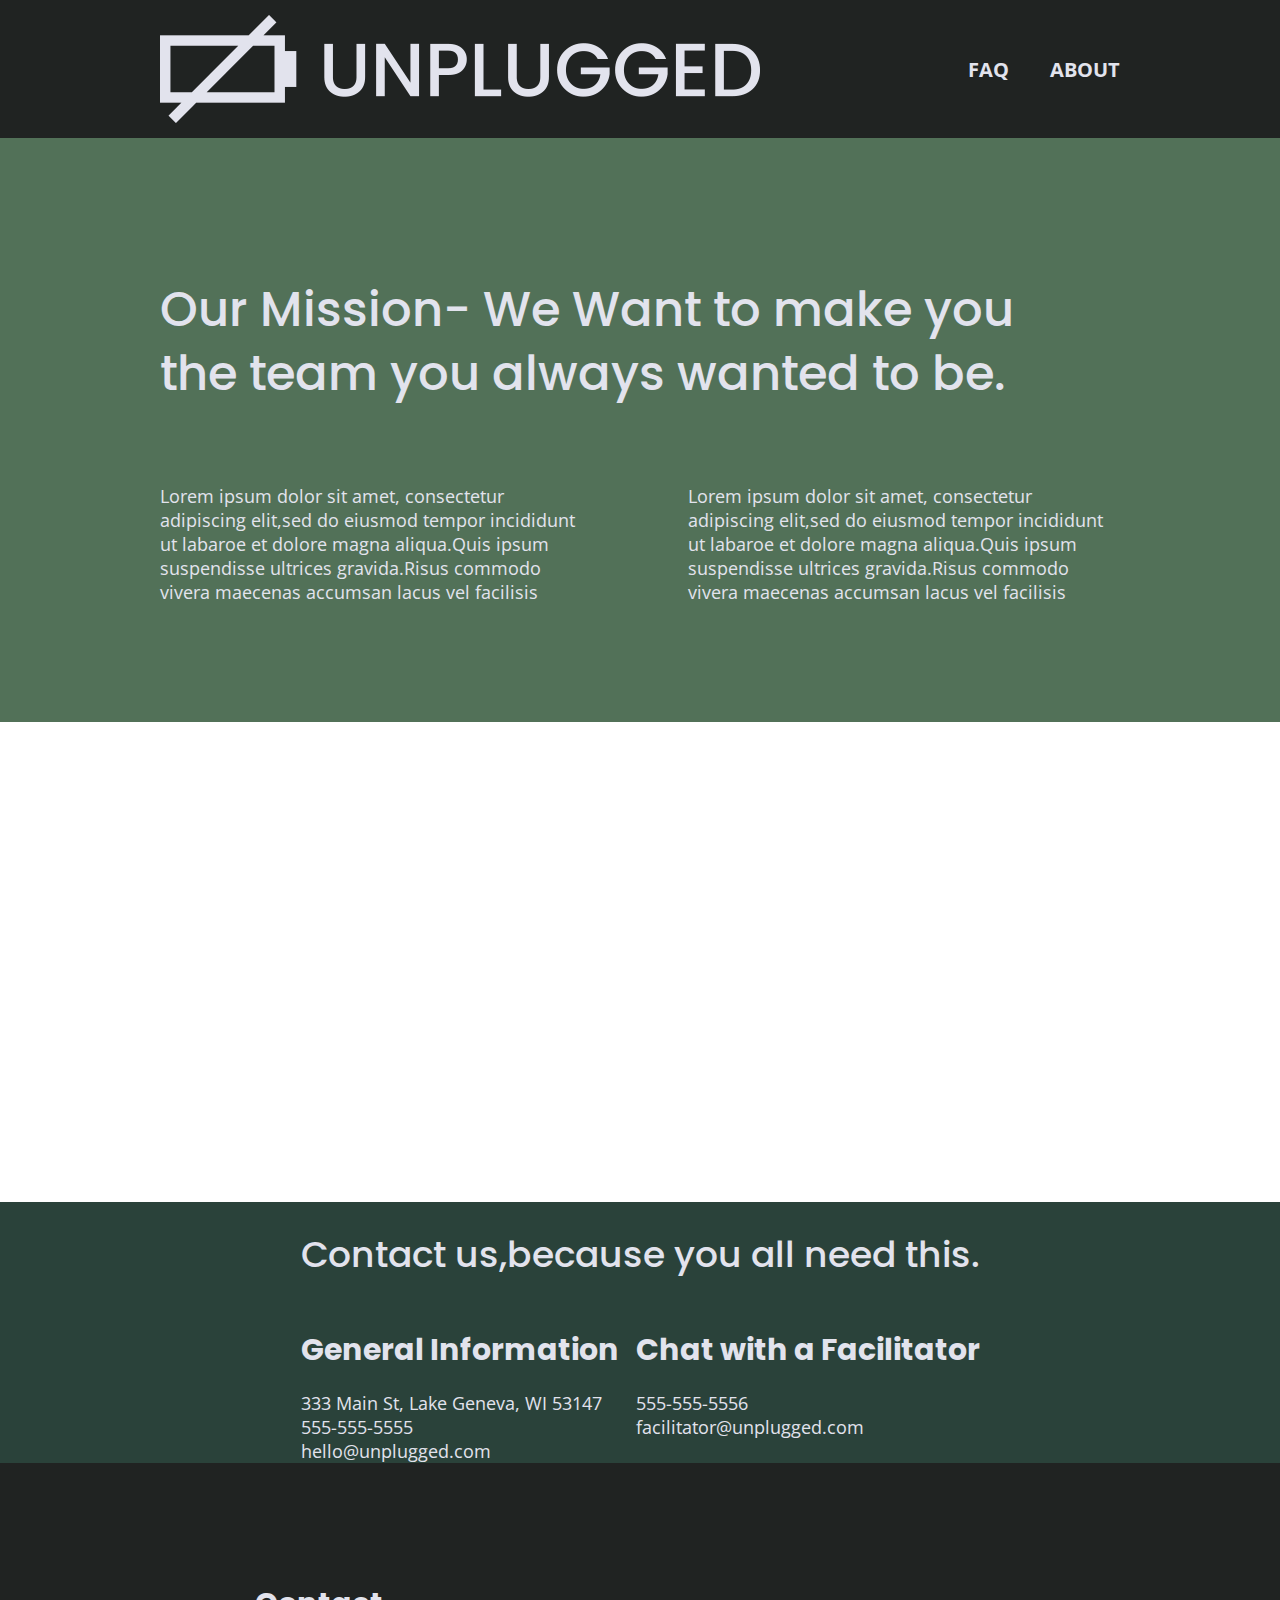
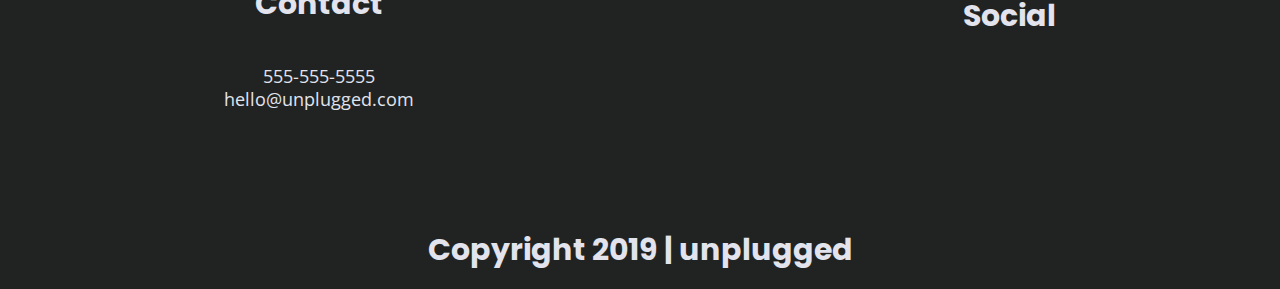
==== commit 8df3ee26: "Added Icons for footer" ====
--- a/about/index.html
+++ b/about/index.html
@@ -122,9 +122,9 @@
                     
                    <p>
 
-                     <a href="https://www.facebook.com/" target="_blank"><img scr="img/facebook.png" alt="facebook"></a>
-                     <a href="https://www.facebook.com/" target="_blank"><img scr="img/twitter.png" alt="twitter"></a>
-                     <a href="https://www.facebook.com/" target="_blank"><img scr="img/instagram.png" alt="instagram"></a>
+                      <p><a href="https://www.facebook.com/" target="_blank"><i class="fab fa-facebook"></i></a> </p>
+                      <p> <a href="https://www.twitter.com/" target="_blank"> <i class="fab fa-twitter"></i></a> </p>
+                      <p> <a href="https://www.instagram.com/" target="_blank"><i class="fab fa-instagram"></i></a></p>
 
                    </p>
 
--- a/css/main.css
+++ b/css/main.css
@@ -245,6 +245,11 @@
     display: flex;
     justify-content: center;
     align-items: center;
+   }
+   
+   .social-icons i {
+    
+        margin-left: 30px;
    }
 
    footer.copyright {
@@ -823,8 +828,8 @@
       font-size: 1.125em;
       line-height: 1;
   }
- 
-
+   
+   
 }
 
 /* ==========================================================================
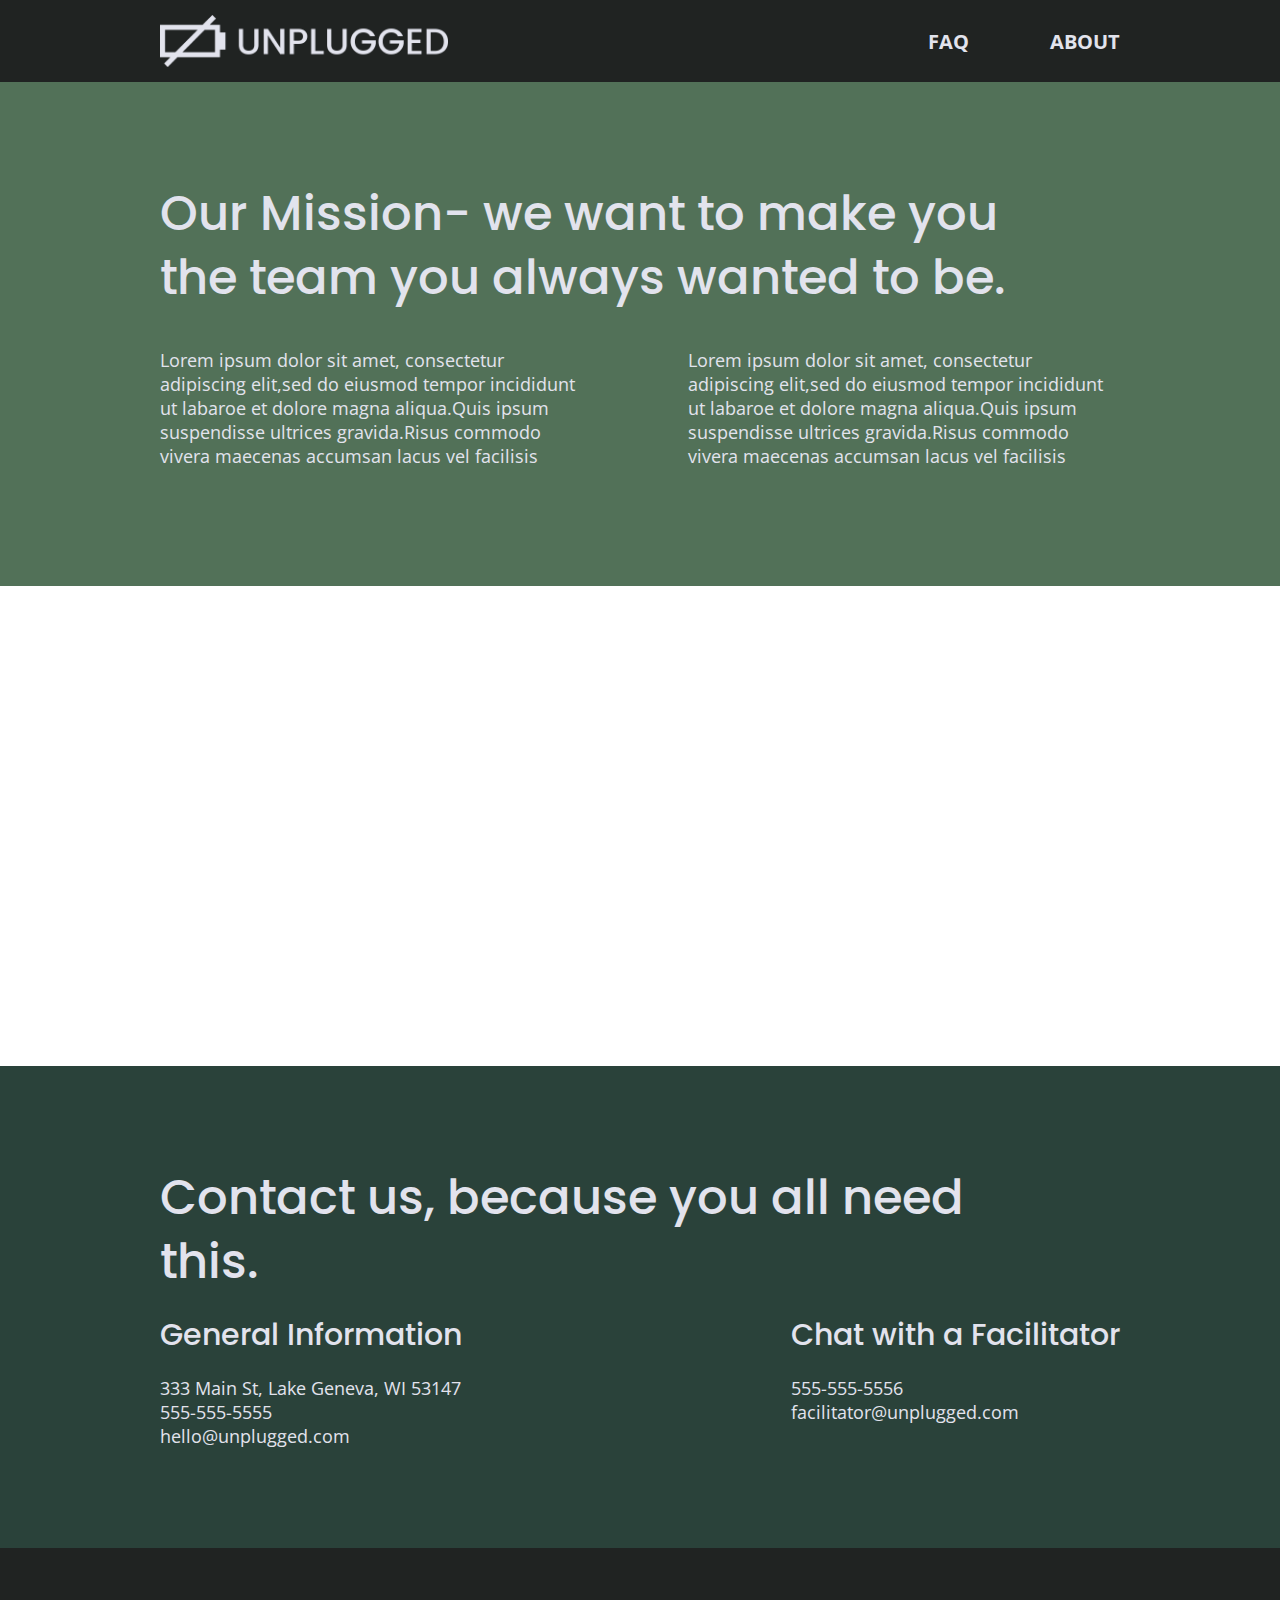
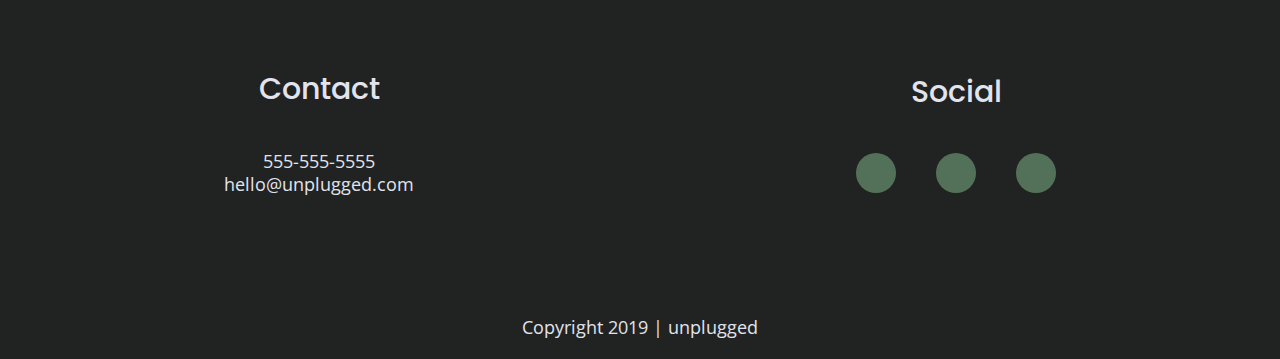
==== commit 1c92b205: "Added Iframes to the Pages" ====
--- a/about/index.html
+++ b/about/index.html
@@ -29,9 +29,10 @@
 <body>
    
       <header>
-         <div class="content-wrapper">
-             
-            <a href=""><img src="../img/unpluggedlogo.png" alt="unplugged logo"></a>  
+         <div class="content-wrapper">      
+           <figure>
+            <a href=""><img src="../img/unpluggedlogo.png" alt="unplugged logo"></a> 
+            </figure> 
 
                   <div class="header-divider"></div>
                 
@@ -51,7 +52,7 @@
          
            <section class="mission">
              <div class="content-wrapper">
-                  <h2>Our Mission- We Want to make you the team you always wanted to be.</h2>
+                  <h2>Our Mission- we want to make you the team you always wanted to be.</h2>
 
                   <div class="mission-content">
                    <p>Lorem ipsum dolor sit amet, consectetur adipiscing elit,sed do eiusmod tempor incididunt ut labaroe et dolore magna aliqua.Quis ipsum suspendisse ultrices gravida.Risus commodo vivera maecenas accumsan lacus vel facilisis</p>
@@ -75,9 +76,9 @@
 
            <section class="contact-section">
 
-              <div calss="content-wrapper">
+              <div class="content-wrapper">
                 
-              <h2>Contact us,because you all need this.</h2>
+              <h2>Contact us, because you all need this.</h2>
           
               <address class="contact-content">
               <div>
@@ -120,13 +121,14 @@
 
                    <div class="social-icons">
                     
-                   <p>
+                    <p>
+                      <a href="https://www.facebook.com/" target="_blank"><i class="fab fa-facebook-f"></i></a> </p>
+                      <p> 
+                        <a href="https://www.twitter.com/" target="_blank"> <i class="fab fa-twitter"></i></a> </p>
+                      <p> 
+                        <a href="https://www.instagram.com/" target="_blank"><i class="fab fa-instagram"></i></a></p>
 
-                      <p><a href="https://www.facebook.com/" target="_blank"><i class="fab fa-facebook"></i></a> </p>
-                      <p> <a href="https://www.twitter.com/" target="_blank"> <i class="fab fa-twitter"></i></a> </p>
-                      <p> <a href="https://www.instagram.com/" target="_blank"><i class="fab fa-instagram"></i></a></p>
-
-                   </p>
+                  
 
                    </div>
 
@@ -136,7 +138,7 @@
           </div>   
              
             <div class="copyright">
-            <h3>Copyright 2019 | unplugged</h3>
+            <p>Copyright 2019 | unplugged</p>
             </div>
         </footer>    
  
--- a/css/main.css
+++ b/css/main.css
@@ -104,6 +104,8 @@
 ol {
  
  list-style-type: none;
+  margin: 0;
+  padding: 0;
 }
  
 a {
@@ -116,6 +118,7 @@
    font-family: 'Poppins', sans-serif;
    font-weight: 500;
    font-size: 1.875em;
+   margin:0;
 }
  
 h3, 
@@ -123,7 +126,7 @@
   font-family: 'Poppins', sans-serif;
   margin:20px 0;
   font-size: 1.125em;
-  margin: 20px 0;
+ font-weight: 500;
 }
  
 p {
@@ -169,11 +172,12 @@
 
   header .content-wrapper{
 
-    display: flex;
-    justify-content: center;
-    align-items: center;
-    flex-flow: row wrap;
     margin: 0;
+    display: flex;
+    justify-content: center;
+    align-items: center;
+    flex-flow: row wrap;
+   
  
    }
    
@@ -184,7 +188,8 @@
     justify-content: center;
     align-items: center;
     flex-flow: row wrap;
-   }
+  }
+
    .header-divider{
 
        background: #3a3a3a; 
@@ -193,7 +198,7 @@
        margin:10px 0 20px 0;
    }
    header nav {
-
+   
     width: 60%;
     font-size: 1.125em;
     font-weight: 700;
@@ -206,10 +211,11 @@
    }
 
    header nav ul {
-
+    
+     width: 100%;
     display: flex;
     justify-content: space-around;
-    width: 100%;
+   
    }
    
    header nav ul li {
@@ -242,17 +248,24 @@
    }
 
    footer .social-icons p {
-    display: flex;
-    justify-content: center;
-    align-items: center;
-   }
-   
-   .social-icons i {
-    
-        margin-left: 30px;
-   }
-
-   footer.copyright {
+    background-color: #527158;
+    border-radius: 50%;
+    width: 40px;
+    height: 40px;
+    display: flex;
+    justify-content: center;
+    align-items: center;
+   
+   }
+    footer .social-icons p i {
+      
+      font-size: 1.3125em;
+       
+   }
+   
+   
+
+   footer .copyright {
     margin: 20px 0;
 
    }
@@ -333,7 +346,7 @@
     margin: 30px 0;
    }
 
-   .features .features-items{
+   .features .features-item{
 
     display: flex;
     justify-content: center;
@@ -405,8 +418,8 @@
    }
    
    .contact-content p {
-  margin: 0;
-} 
+    margin: 0;
+   } 
   /***-------- Faq's Page-----****/
 
    .faq {
@@ -418,7 +431,7 @@
     flex-flow: row wrap;
    }
 
-   .faq .contact-wrapper{
+   .faq .content-wrapper{
     margin: 50px 0 0 0;
     display: flex;
     justify-content: center;
@@ -533,6 +546,7 @@
   /*TABLET STYLES GO HERE*/
 
    /* General styles */
+
   .content-wrapper {
     max-width: 640px;
     margin: 100px 0;
@@ -594,7 +608,7 @@
 
  
     /* Aside */
-    aside .content-wrapper {
+    aside .content-wrapper{
         margin: 50px 0;
         display: flex;
         justify-content: space-between;
@@ -674,8 +688,14 @@
   footer p {
       line-height: 1.285;
   }
+
+  footer .social-icons {
+    width: 12.5em;
+    justify-content: space-between;
+  }
+  
     footer .copyright{
-      width:100%;
+      margin: 20px 0;
       }
 
      /*About Page*/
@@ -703,7 +723,7 @@
         justify-content:space-between;
         align-items:flex-start;
       }
-
+  
       /*Faq Page*/
 
       .faq .content-wrapper {
@@ -718,7 +738,7 @@
         width: 100%;
        }
 
-     .faq h4,
+     .faq h4,   
     .faq p {
       font-size: .875em;
       line-height: 1.125;
@@ -800,7 +820,7 @@
    About Page
    ========================================================================== */
 
-     .map figure {
+  .map figure {
     padding-bottom: 37.5%;
   }
     .mission h2,
